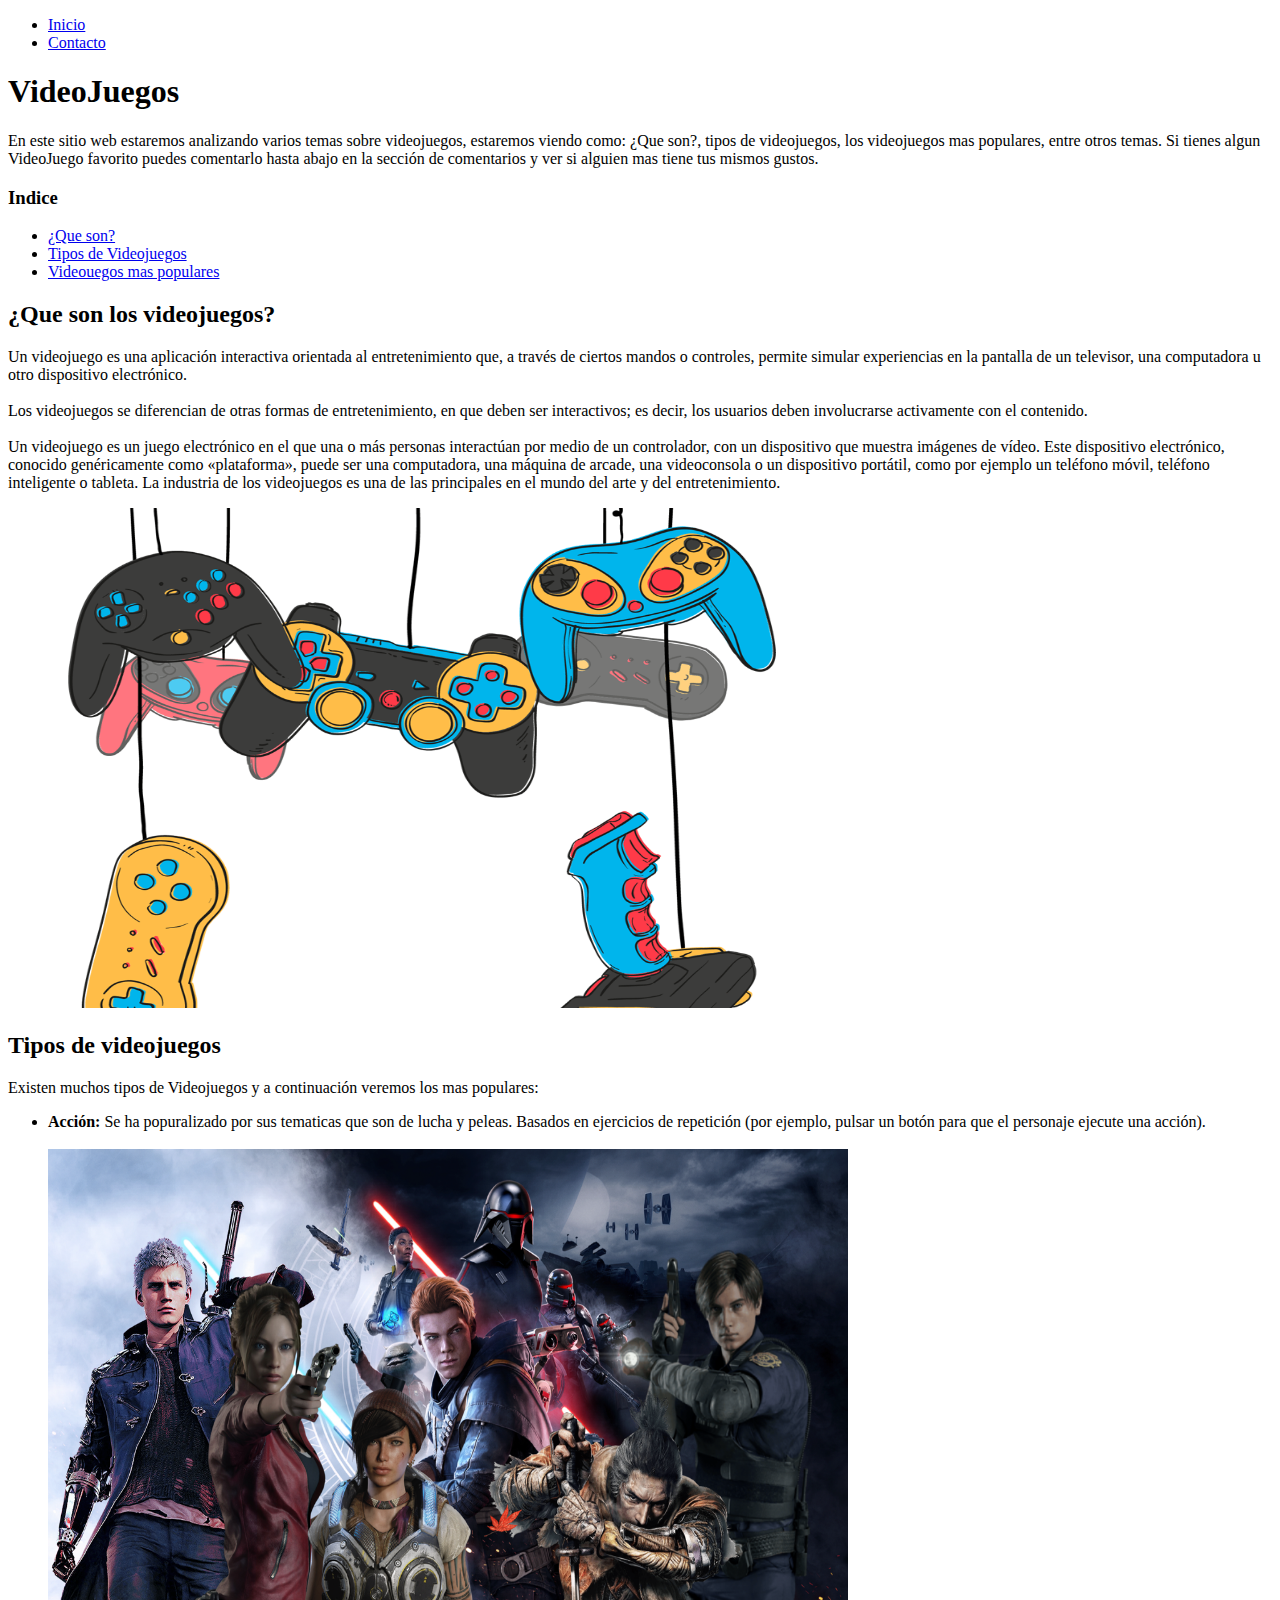
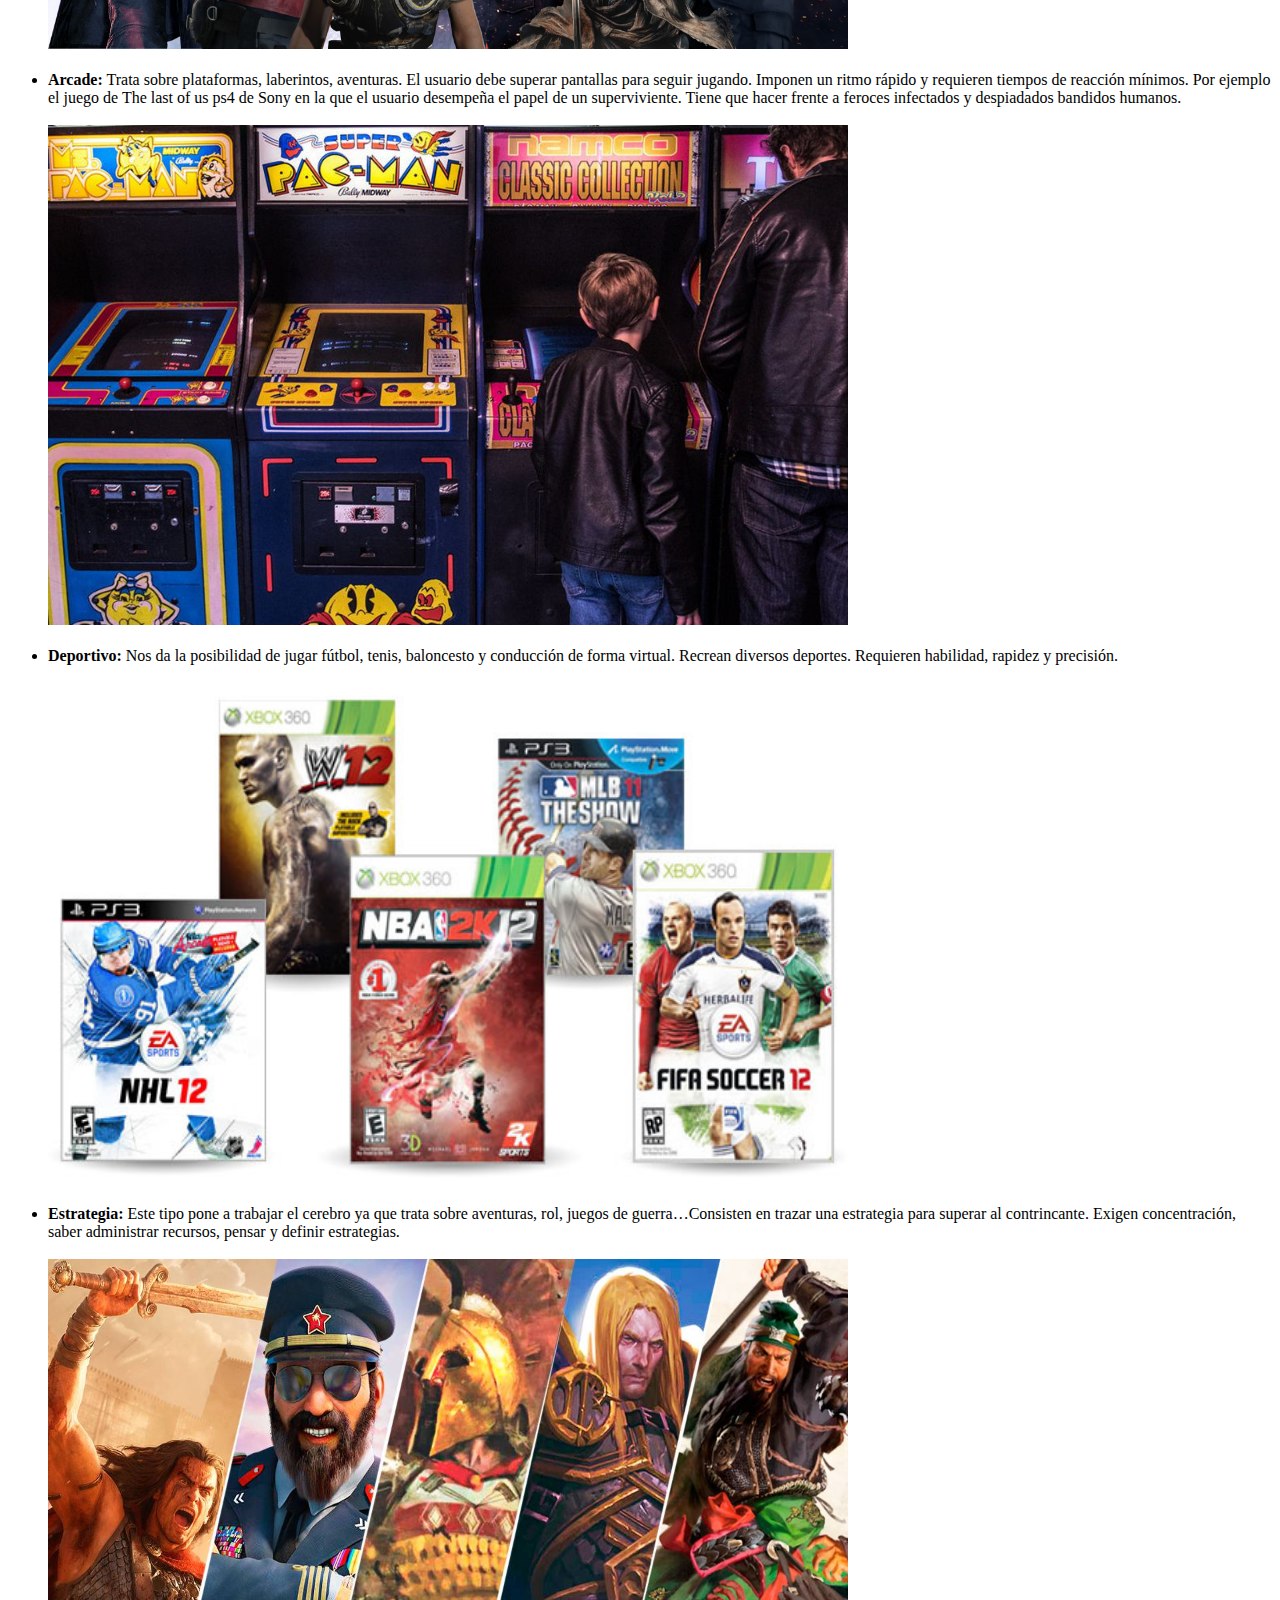
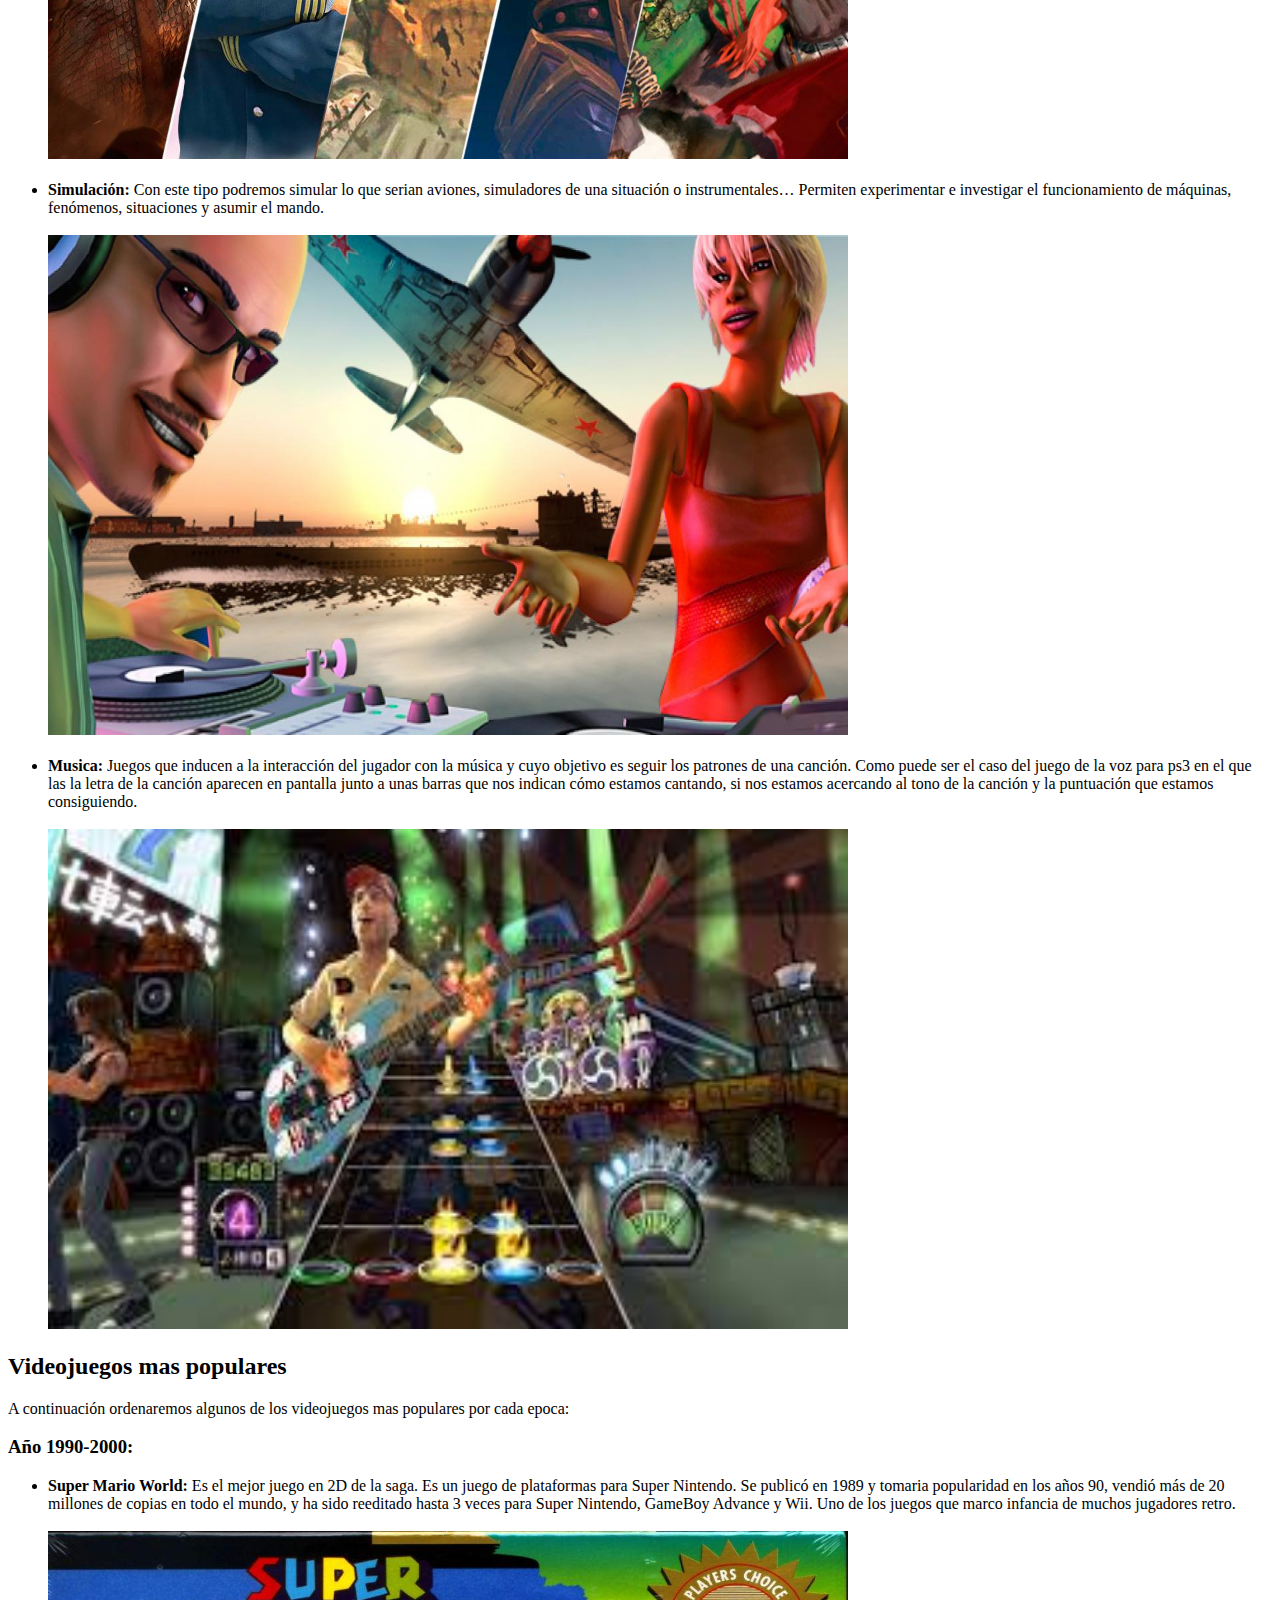
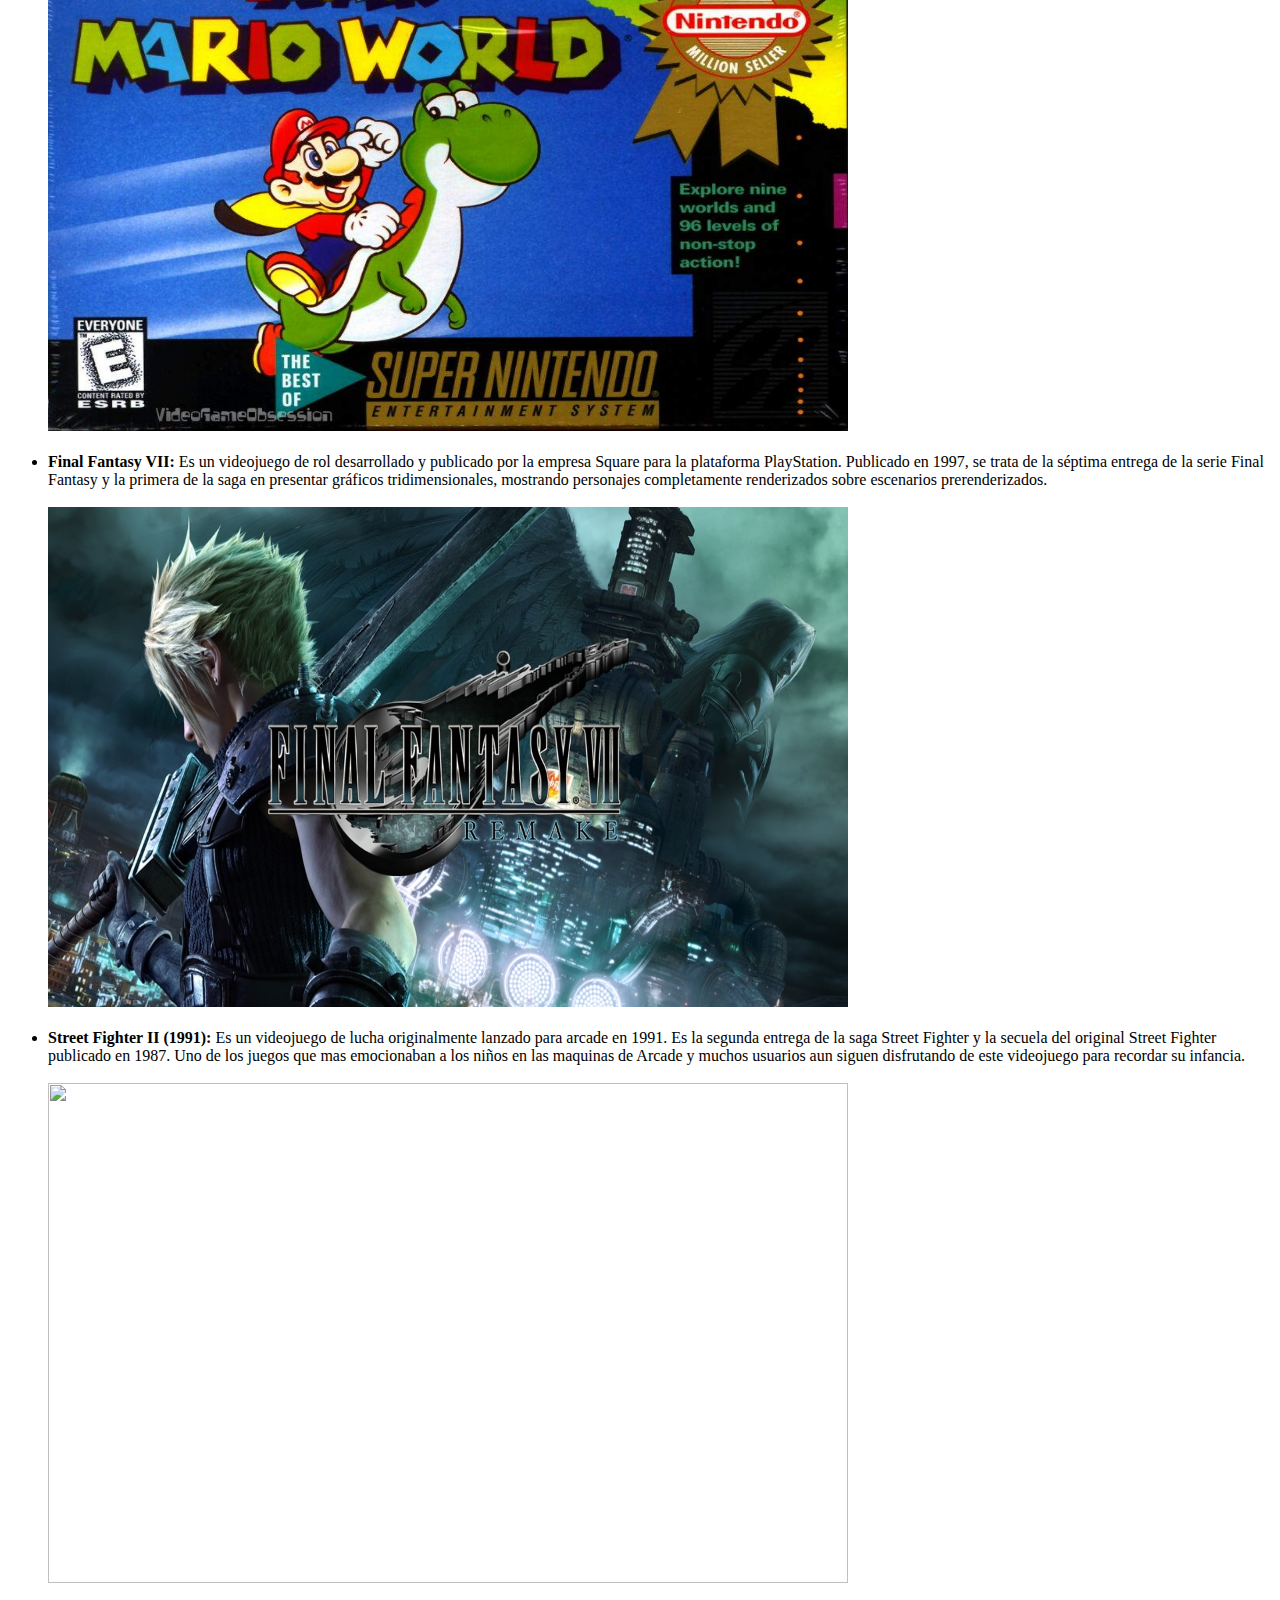
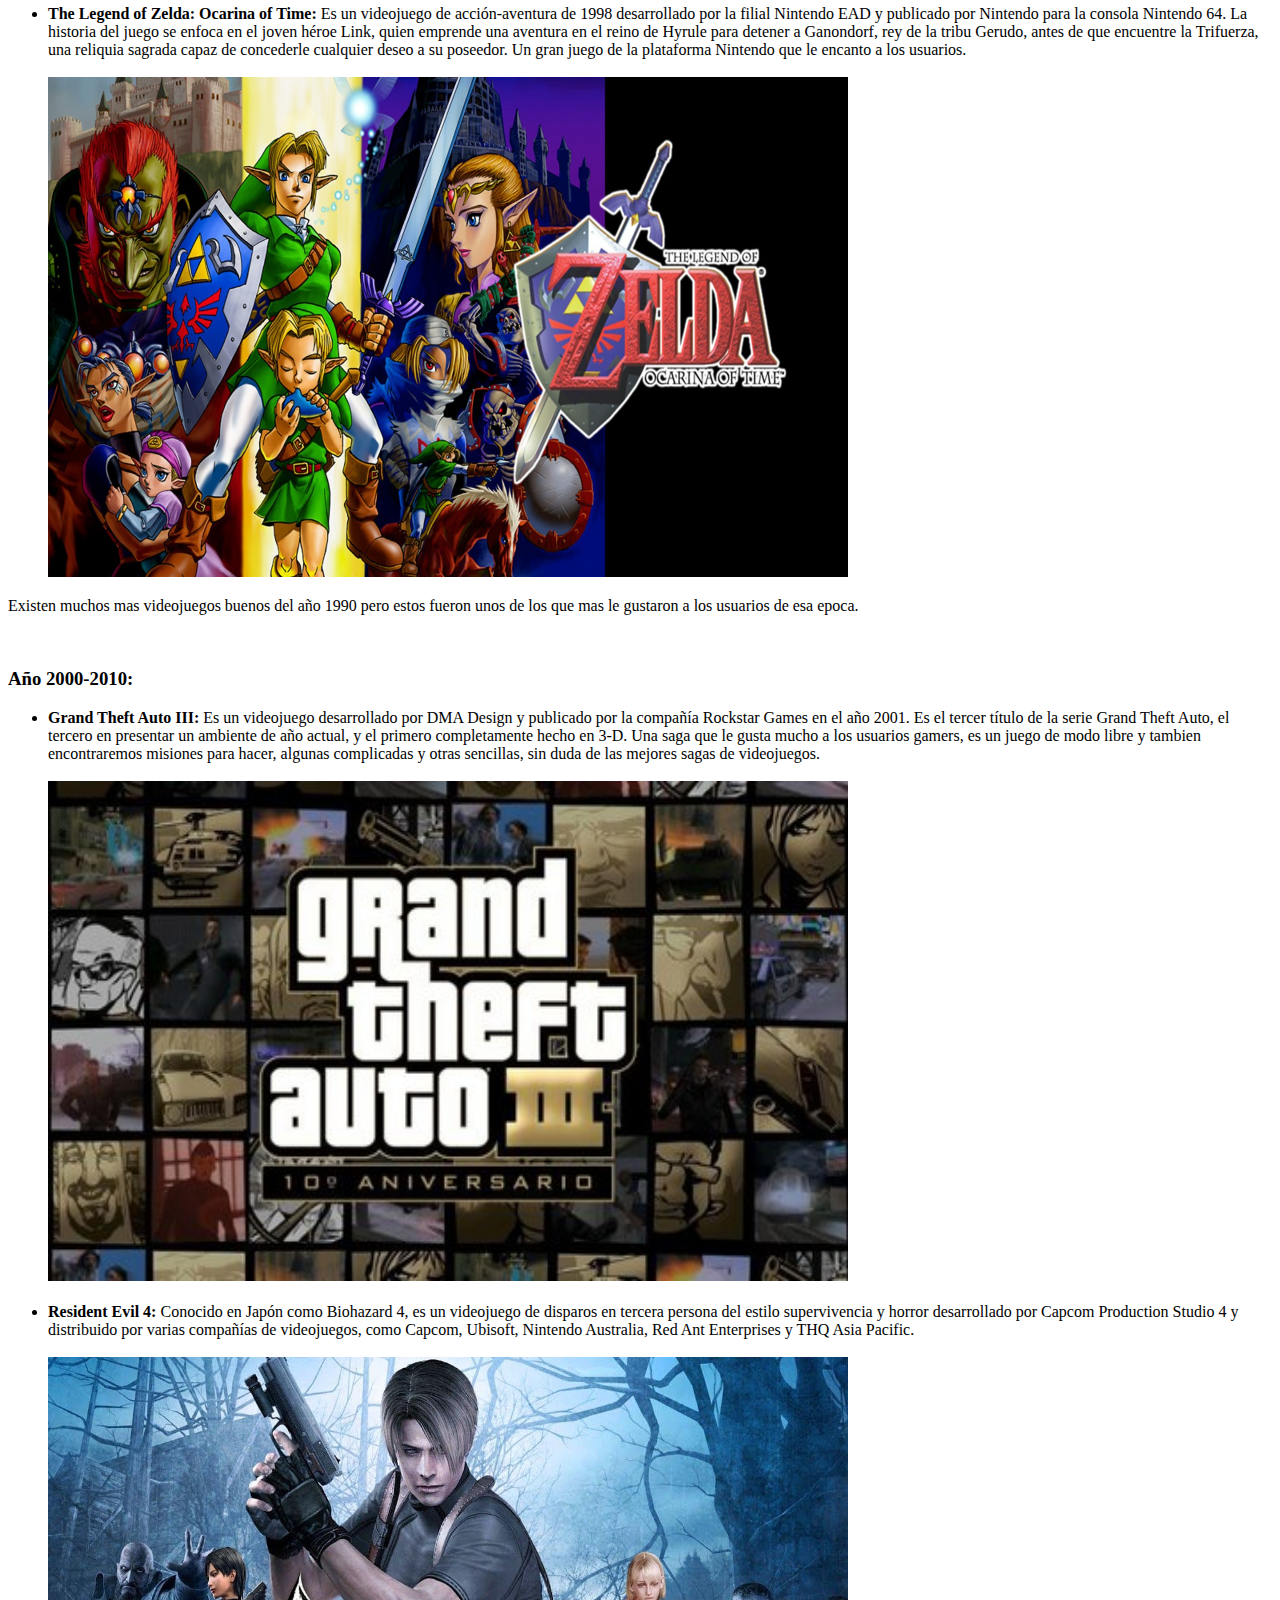
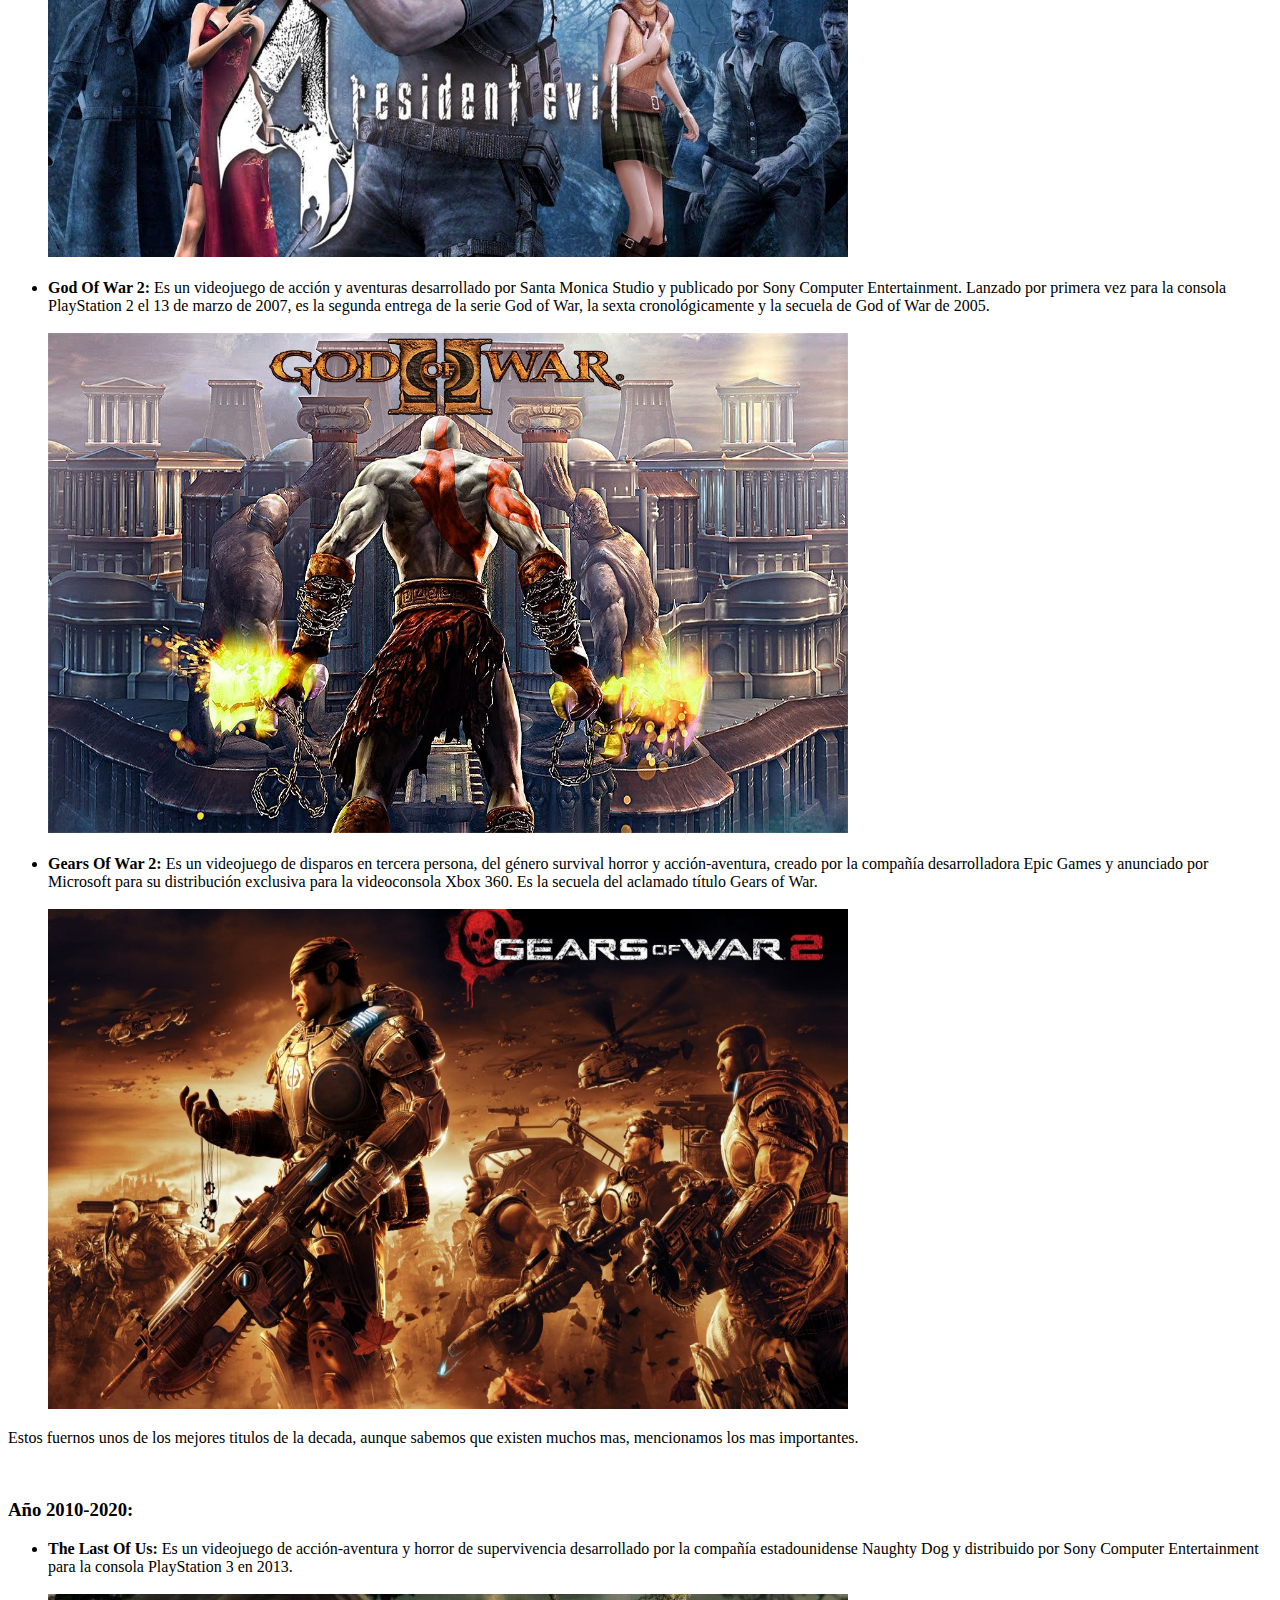
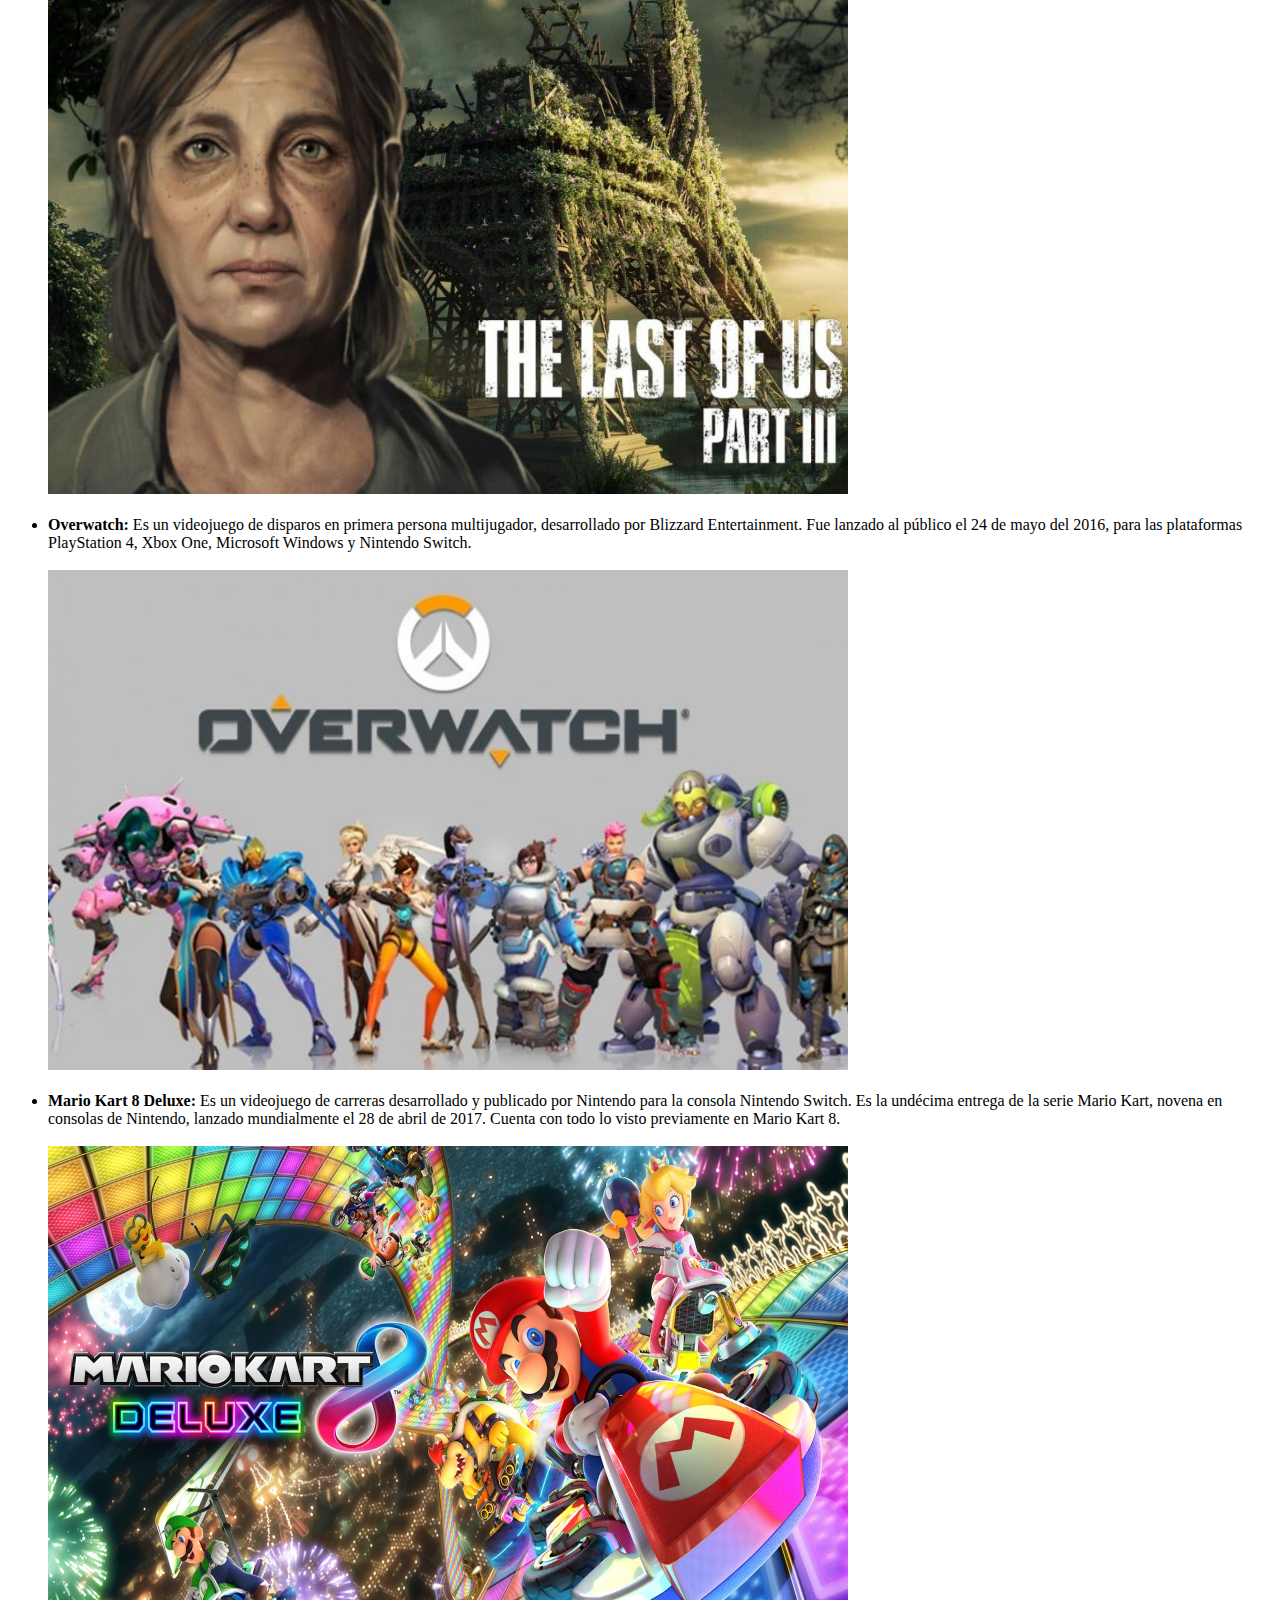
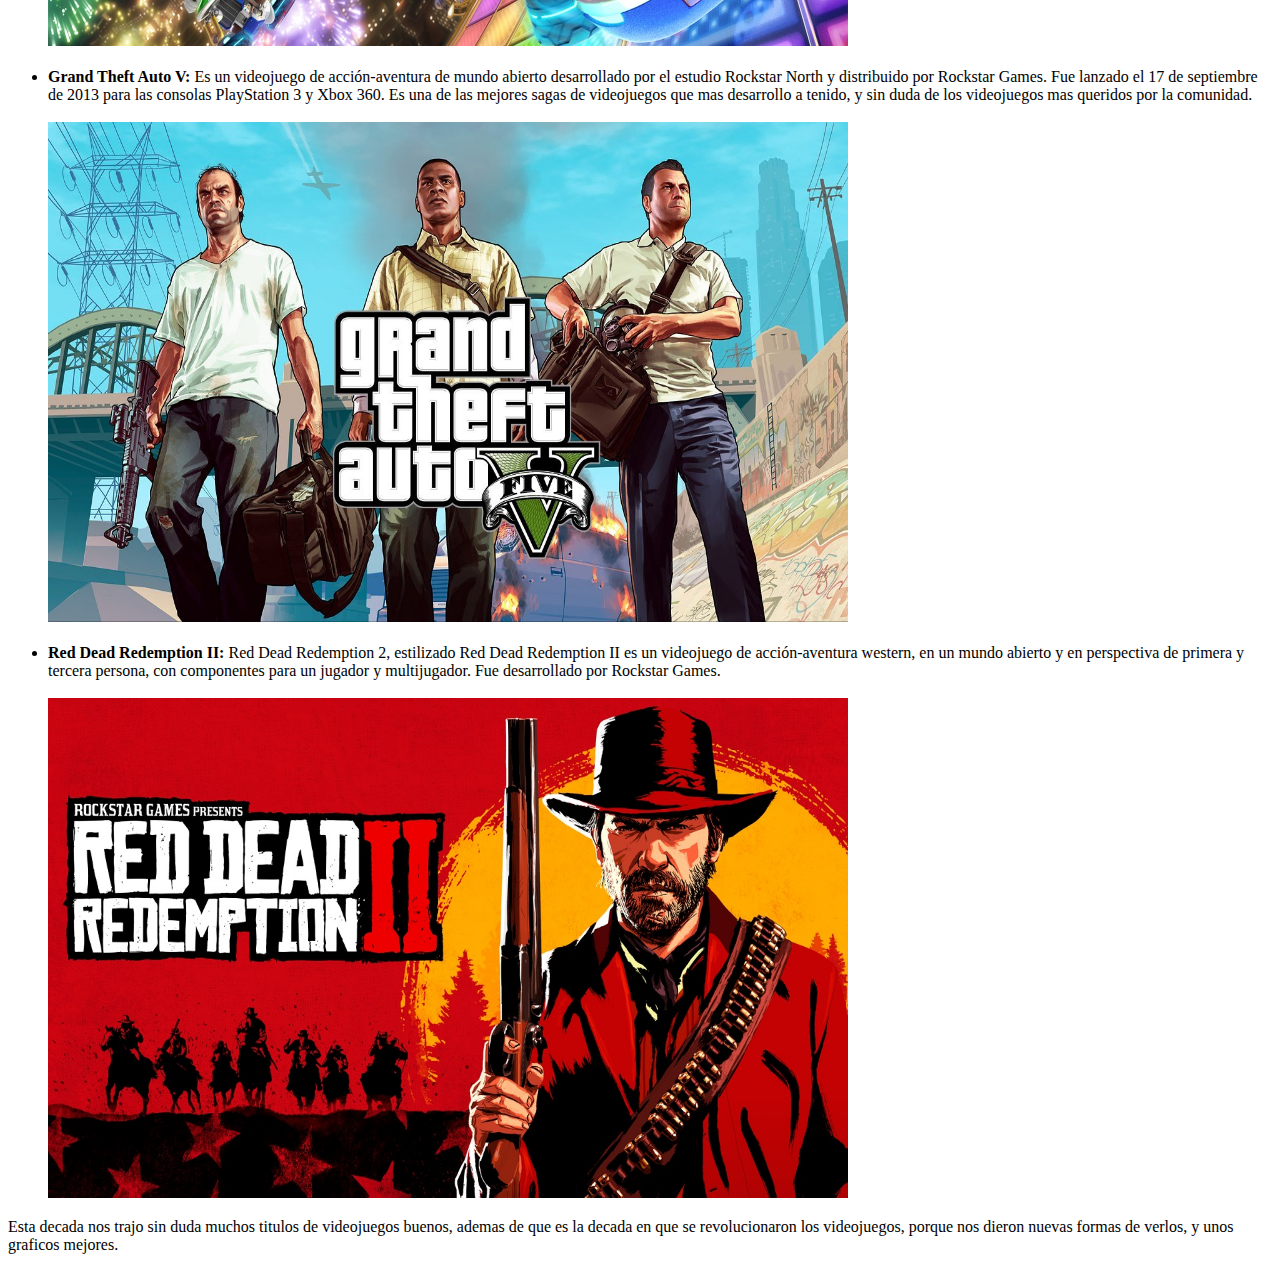
==== index.html @ 73ed0f6e "Add files via upload" ====
<!DOCTYPE html>
<html lang="">
<head>
	<meta charset="utf-8">
	<title>Los Videojuegos</title>
</head>
<body>
	<header>
		<nav>
			<ul>
				<li><a href="index.html">Inicio</a></li>
				<li><a href="contacto.html">Contacto</a></li>
			</ul>
		</nav>
	</header>

	<div>
		<h1>VideoJuegos</h1>

		<p>
			En este sitio web estaremos analizando varios temas sobre videojuegos, estaremos viendo como: ¿Que son?, tipos de videojuegos, los videojuegos mas populares, entre otros temas. Si tienes algun VideoJuego favorito puedes comentarlo hasta abajo en la sección de comentarios y ver si alguien mas tiene tus mismos gustos.
		</p>
	</div>

	<div>
		<h3>Indice</h3>
		<ul>
			<li><a href="#queson">¿Que son?</a></li>
			<li><a href="#tiposdv">Tipos de Videojuegos</a></li>
			<li><a href="#juegosmp">Videouegos mas populares</a></li>
		</ul>
	</div>

	<div>
		<h2 id="queson">¿Que son los videojuegos?</h2>
		<p>
			Un videojuego es una aplicación interactiva orientada al entretenimiento que, a través de ciertos mandos o controles, permite simular experiencias en la pantalla de un televisor, una computadora u otro dispositivo electrónico.

			<br><br>Los videojuegos se diferencian de otras formas de entretenimiento, en que deben ser interactivos; es decir, los usuarios deben involucrarse activamente con el contenido.

			<br><br>Un videojuego es un juego electrónico en el que una o más personas interactúan por medio de un controlador, con un dispositivo que muestra imágenes de vídeo. Este dispositivo electrónico, conocido genéricamente como «plataforma», puede ser una computadora, una máquina de arcade, una videoconsola o un dispositivo portátil, como por ejemplo un teléfono móvil, teléfono inteligente o tableta. La industria de los videojuegos es una de las principales en el mundo del arte y del entretenimiento.
		</p>
		<img src="Imagenes/juegos1.png" height="500px" width="800px">
	</div>

	<div>
		<h2 id="tiposdv">Tipos de videojuegos</h2>
		<p>
			Existen muchos tipos de Videojuegos y a continuación veremos los mas populares:
		</p>
		<ul>
			<li><b>Acción:</b> Se ha popuralizado por sus tematicas que son de lucha y peleas. Basados en ejercicios de repetición (por ejemplo, pulsar un botón para que el personaje ejecute una acción).</li>
			<br><img src="Imagenes/accion.png" height="500px" width="800px">
				
			<br><br><li><b>Arcade:</b> Trata sobre plataformas, laberintos, aventuras. El usuario debe superar pantallas para seguir jugando. Imponen un ritmo rápido y requieren tiempos de reacción mínimos. Por ejemplo el juego de The last of us ps4 de Sony en la que el usuario desempeña el papel de un superviviente. Tiene que hacer frente a feroces infectados y despiadados bandidos humanos.</li>
			<br><img src="Imagenes/arcade.png" height="500px" width="800px">

			<br><br><li><b>Deportivo:</b> Nos da la posibilidad de jugar fútbol, tenis, baloncesto y conducción de forma virtual. Recrean diversos deportes. Requieren habilidad, rapidez y precisión.</li>
			<br><img src="Imagenes/deportivo.png" height="500px" width="800px">

			<br><br><li><b>Estrategia:</b> Este tipo pone a trabajar el cerebro ya que trata sobre aventuras, rol, juegos de guerra…Consisten en trazar una estrategia para superar al contrincante. Exigen concentración, saber administrar recursos, pensar y definir estrategias.</li>
			<br><img src="Imagenes/estrategia.png" height="500px" width="800px">

			<br><br><li><b>Simulación:</b> Con este tipo podremos simular lo que serian aviones, simuladores de una situación o instrumentales… Permiten experimentar e investigar el funcionamiento de máquinas, fenómenos, situaciones y asumir el mando.</li>
			<br><img src="Imagenes/simulacion.png" height="500px" width="800px">

			<br><br><li><b>Musica:</b> Juegos que inducen a la interacción del jugador con la música y cuyo objetivo es seguir los patrones de una canción. Como puede ser el caso del juego de la voz para ps3 en el que las la letra de la canción aparecen en pantalla junto a unas barras que nos indican cómo estamos cantando, si nos estamos acercando al tono de la canción y la puntuación que estamos consiguiendo.</li>
			<br><img src="Imagenes/musica.png" height="500px" width="800px">
		</ul>
	</div>

	<div>
		<h2 id="juegosmp">Videojuegos mas populares</h2>
		<p>A continuación ordenaremos algunos de los videojuegos mas populares por cada epoca:</p>
		<h3>Año 1990-2000:</h3>
		<ul>
			<li><b>Super Mario World:</b> Es el mejor juego en 2D de la saga. Es un juego de plataformas para Super Nintendo. Se publicó en 1989 y  tomaria popularidad en los años 90, vendió más de 20 millones de copias en todo el mundo, y ha sido reeditado hasta 3 veces para Super Nintendo, GameBoy Advance y Wii. Uno de los juegos que marco infancia de muchos jugadores retro.</li>
			<br><img src="Imagenes/supermarioworld.png" height="500px" width="800px">

			<br><br><li><b>Final Fantasy VII:</b>  Es un videojuego de rol desarrollado y publicado por la empresa Square para la plataforma PlayStation. Publicado en 1997, se trata de la séptima entrega de la serie Final Fantasy y la primera de la saga en presentar gráficos tridimensionales, mostrando personajes completamente renderizados sobre escenarios prerenderizados.</li>
			<br><img src="Imagenes/finalfantasyvii.png" height="500px" width="800px">

			<br><br><li><b>Street Fighter II (1991):</b> Es un videojuego de lucha originalmente lanzado para arcade en 1991. Es la segunda entrega de la saga Street Fighter y la secuela del original Street Fighter publicado en 1987. Uno de los juegos que mas emocionaban a los niños en las maquinas de Arcade y muchos usuarios aun siguen disfrutando de este videojuego para recordar su infancia.</li>
			<br><img src="Imagenes/streetfighter1991.png" height="500px" width="800px">

			<br><br><li><b>The Legend of Zelda: Ocarina of Time:</b> Es un videojuego de acción-aventura de 1998 desarrollado por la filial Nintendo EAD y publicado por Nintendo para la consola Nintendo 64. La historia del juego se enfoca en el joven héroe Link, quien emprende una aventura en el reino de Hyrule para detener a Ganondorf, rey de la tribu Gerudo, antes de que encuentre la Trifuerza, una reliquia sagrada capaz de concederle cualquier deseo a su poseedor. Un gran juego de la plataforma Nintendo que le encanto a los usuarios.</li>
			<br><img src="Imagenes/zelda.png" height="500px" width="800px">
		</ul>
		<p>Existen muchos mas videojuegos buenos del año 1990 pero estos fueron unos de los que mas le gustaron a los usuarios de esa epoca.</p>

		<br><h3><b>Año 2000-2010:</b></h3>
		<ul>
			<li><b>Grand Theft Auto III:</b> Es un videojuego desarrollado por DMA Design y publicado por la compañía Rockstar Games en el año 2001. Es el tercer título de la serie Grand Theft Auto, el tercero en presentar un ambiente de año actual, y el primero completamente hecho en 3-D. Una saga que le gusta mucho a los usuarios gamers, es un juego de modo libre y tambien encontraremos misiones para hacer, algunas complicadas y otras sencillas, sin duda de las mejores sagas de videojuegos.</li>
			<br><img src="Imagenes/gta3.png" height="500px" width="800px">

			<br><br><li><b>Resident Evil 4:</b> Conocido en Japón como Biohazard 4, es un videojuego de disparos en tercera persona del estilo supervivencia y horror desarrollado por Capcom Production Studio 4 y distribuido por varias compañías de videojuegos, como Capcom, Ubisoft, Nintendo Australia, Red Ant Enterprises y THQ Asia Pacific.</li>
			<br><img src="Imagenes/residentevil4.png" height="500px" width="800px">

			<br><br><li><b>God Of War 2:</b> Es un videojuego de acción y aventuras desarrollado por Santa Monica Studio y publicado por Sony Computer Entertainment. Lanzado por primera vez para la consola PlayStation 2 el 13 de marzo de 2007, es la segunda entrega de la serie God of War, la sexta cronológicamente y la secuela de God of War de 2005.</li>
			<br><img src="Imagenes/godofwar2.png" height="500px" width="800px">

			<br><br><li><b>Gears Of War 2:</b> Es un videojuego de disparos en tercera persona, del género survival horror y acción-aventura, creado por la compañía desarrolladora Epic Games y anunciado por Microsoft para su distribución exclusiva para la videoconsola Xbox 360. Es la secuela del aclamado título Gears of War.</li>
			<br><img src="Imagenes/gearsofwar2.png" height="500px" width="800px">
		</ul>
		<p>Estos fuernos unos de los mejores titulos de la decada, aunque sabemos que existen muchos mas, mencionamos los mas importantes.</p>

		<br><h3><b>Año 2010-2020:</b></h3>
		<ul>
			<li><b>The Last Of Us:</b> Es un videojuego de acción-aventura y horror de supervivencia desarrollado por la compañía estadounidense Naughty Dog y distribuido por Sony Computer Entertainment para la consola PlayStation 3 en 2013.</li>
			<br><img src="Imagenes/thelastofus.png" height="500px" width="800px">

			<br><br><li><b>Overwatch:</b> Es un videojuego de disparos en primera persona multijugador, desarrollado por Blizzard Entertainment. Fue lanzado al público el 24 de mayo del 2016, para las plataformas PlayStation 4, Xbox One, Microsoft Windows y Nintendo Switch.</li>
			<br><img src="Imagenes/overwatch.png" height="500px" width="800px">

			<br><br><li><b>Mario Kart 8 Deluxe:</b> Es un videojuego de carreras desarrollado y publicado por Nintendo para la consola Nintendo Switch. Es la undécima entrega de la serie Mario Kart, novena en consolas de Nintendo, lanzado mundialmente el 28 de abril de 2017. Cuenta con todo lo visto previamente en Mario Kart 8.</li>
			<br><img src="Imagenes/mariokart8deluxe.png" height="500px" width="800px">

			<br><br><li><b>Grand Theft Auto V:</b> Es un videojuego de acción-aventura de mundo abierto desarrollado por el estudio Rockstar North y distribuido por Rockstar Games. Fue lanzado el 17 de septiembre de 2013 para las consolas PlayStation 3 y Xbox 360. Es una de las mejores sagas de videojuegos que mas desarrollo a tenido, y sin duda de los videojuegos mas queridos por la comunidad.</li>
			<br><img src="Imagenes/grandtheftautov.png" height="500px" width="800px">

			<br><br><li><b>Red Dead Redemption II:</b> Red Dead Redemption 2, estilizado Red Dead Redemption II es un videojuego de acción-aventura western, en un mundo abierto y en perspectiva de primera y tercera persona, con componentes para un jugador y multijugador. Fue desarrollado por Rockstar Games.</li>
			<br><img src="Imagenes/reddeadredemption2.png" height="500px" width="800px">
		</ul>
		<p>Esta decada nos trajo sin duda muchos titulos de videojuegos buenos, ademas de que es la decada en que se revolucionaron los videojuegos, porque nos dieron nuevas formas de verlos, y unos graficos mejores.</p>
	</div>
	
</body>
</html>
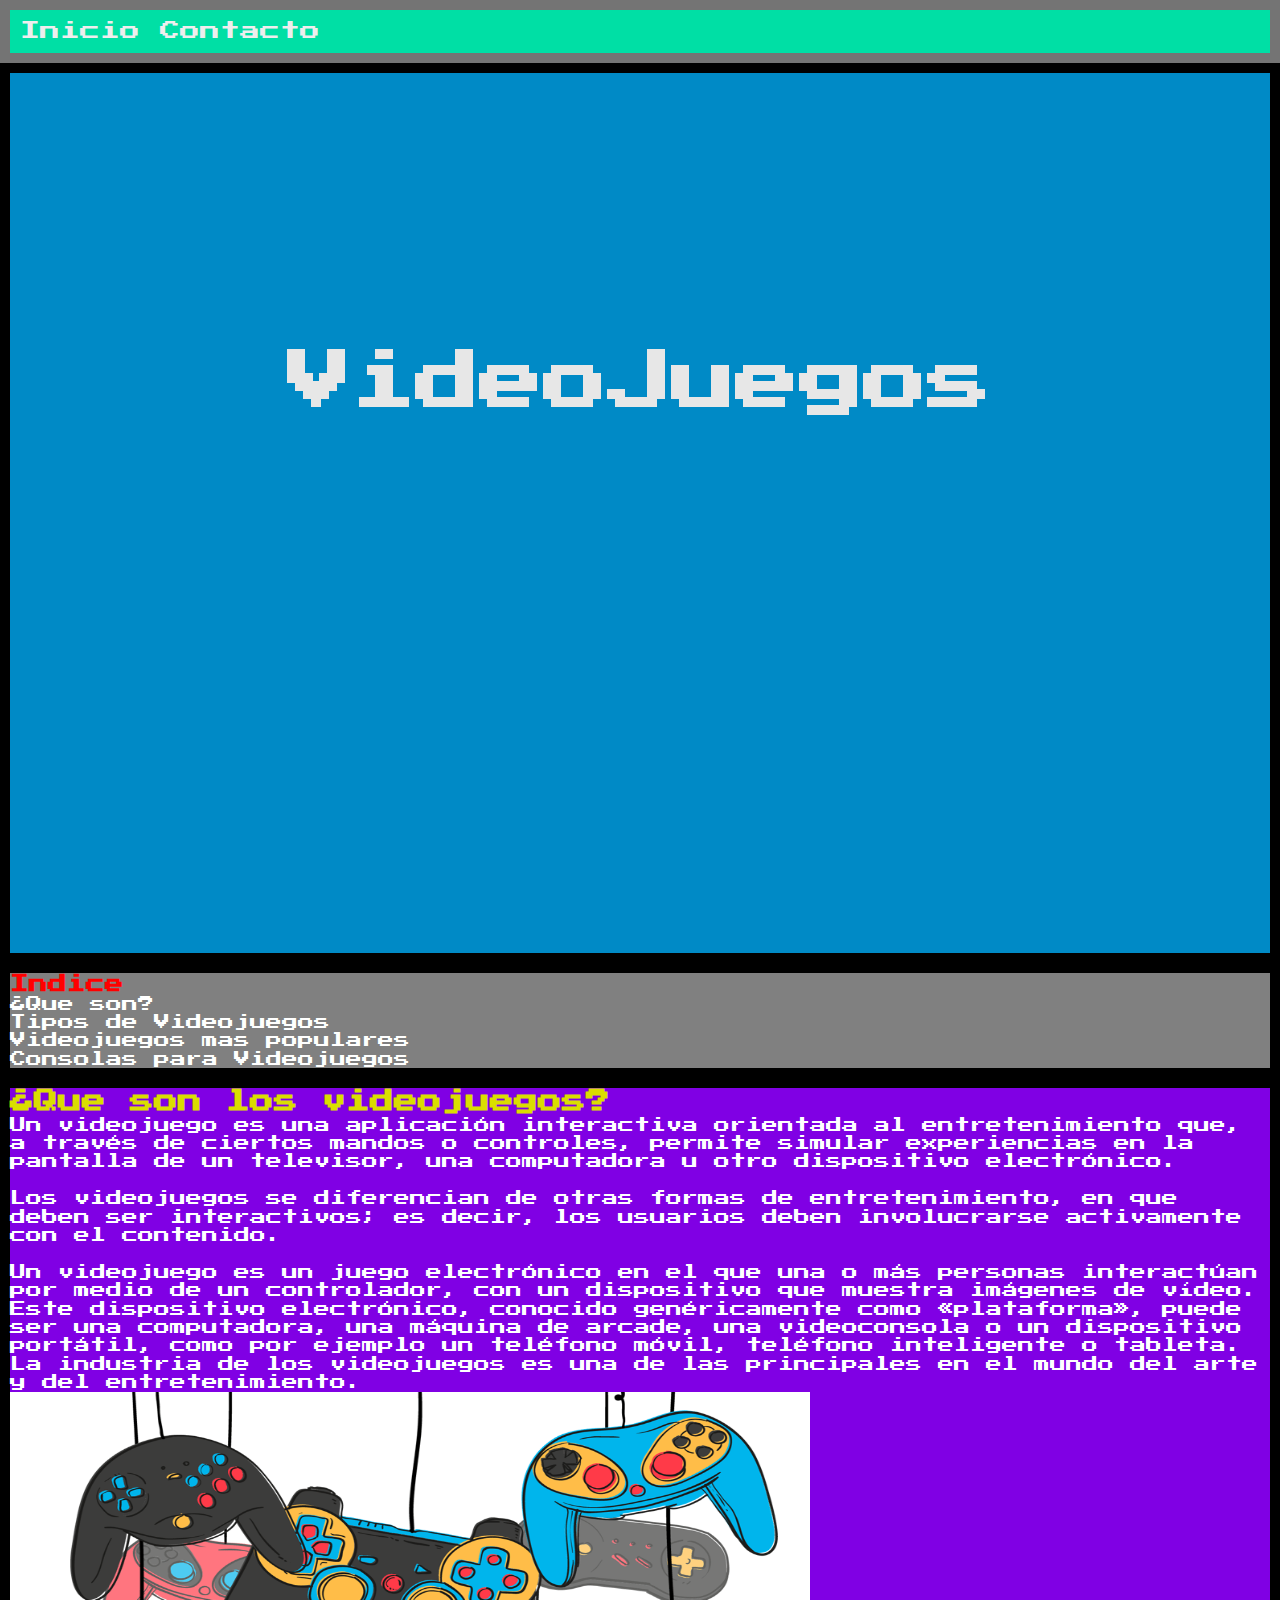
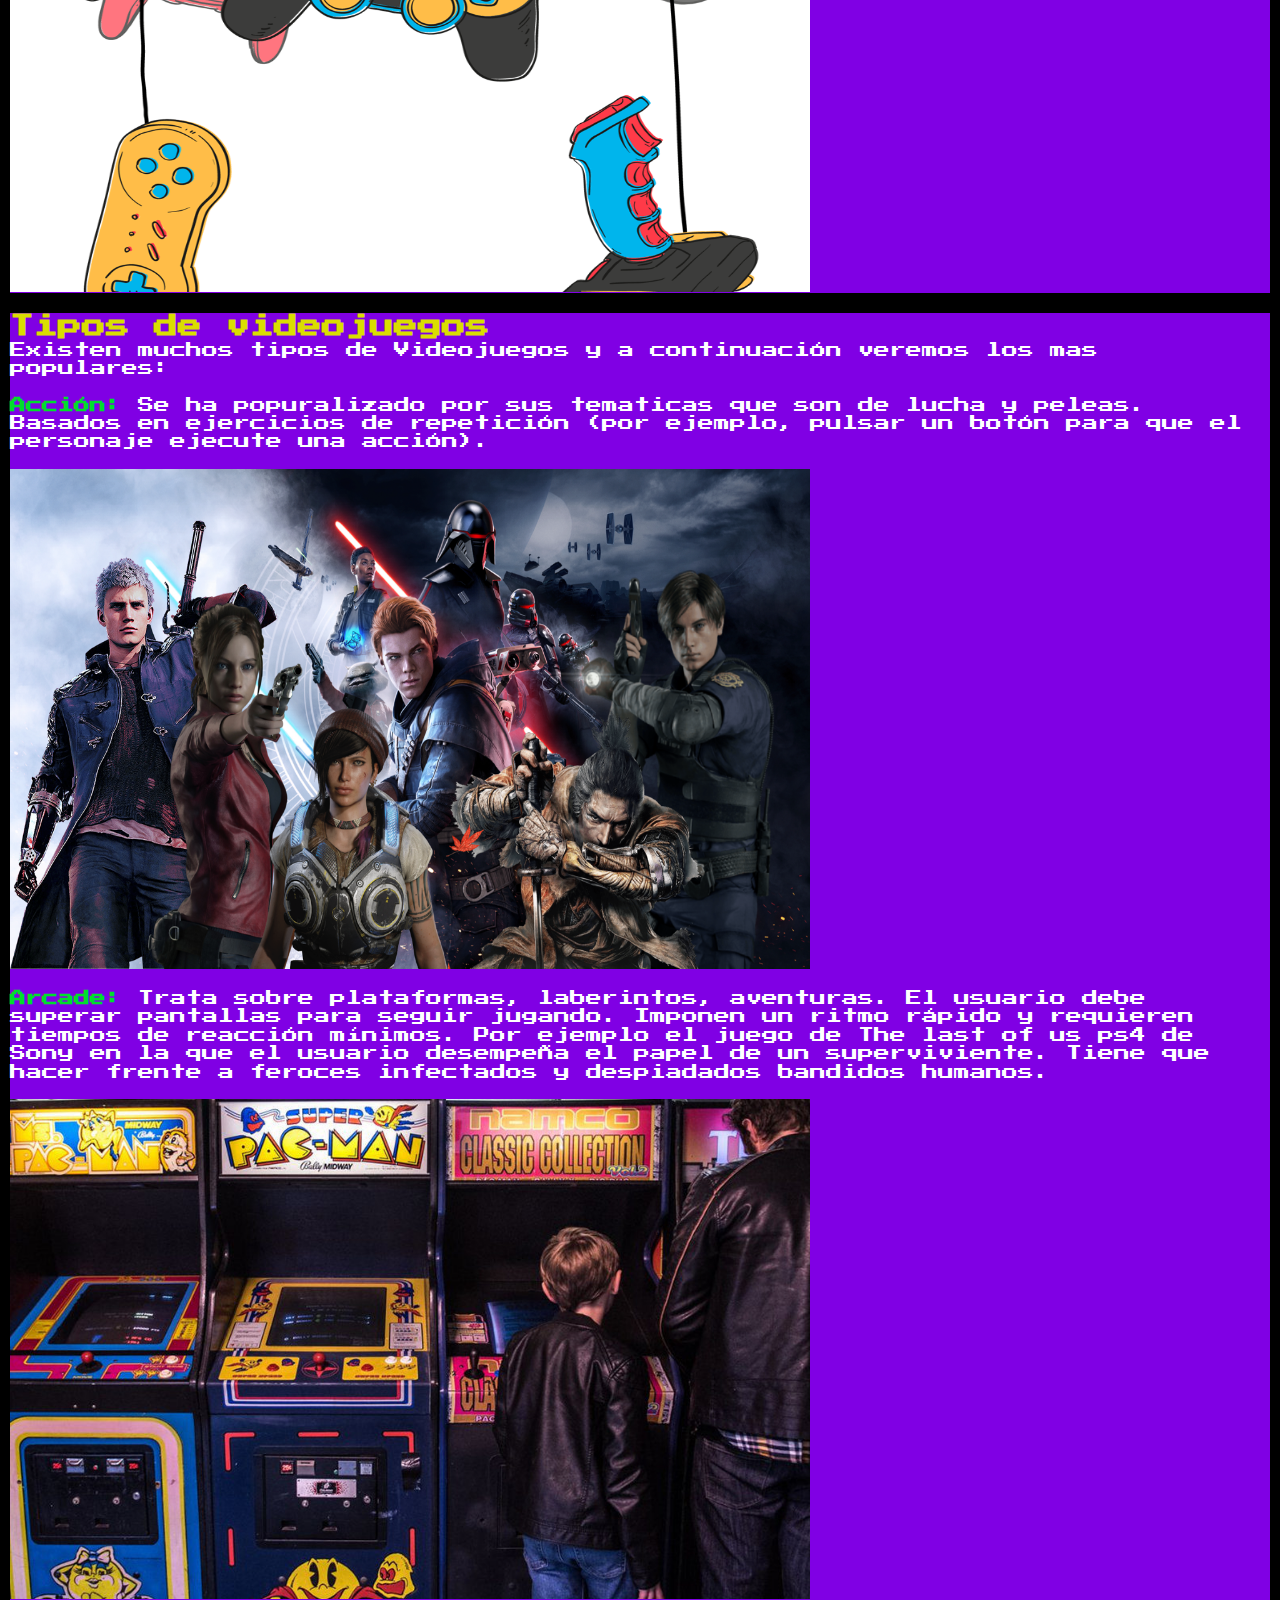
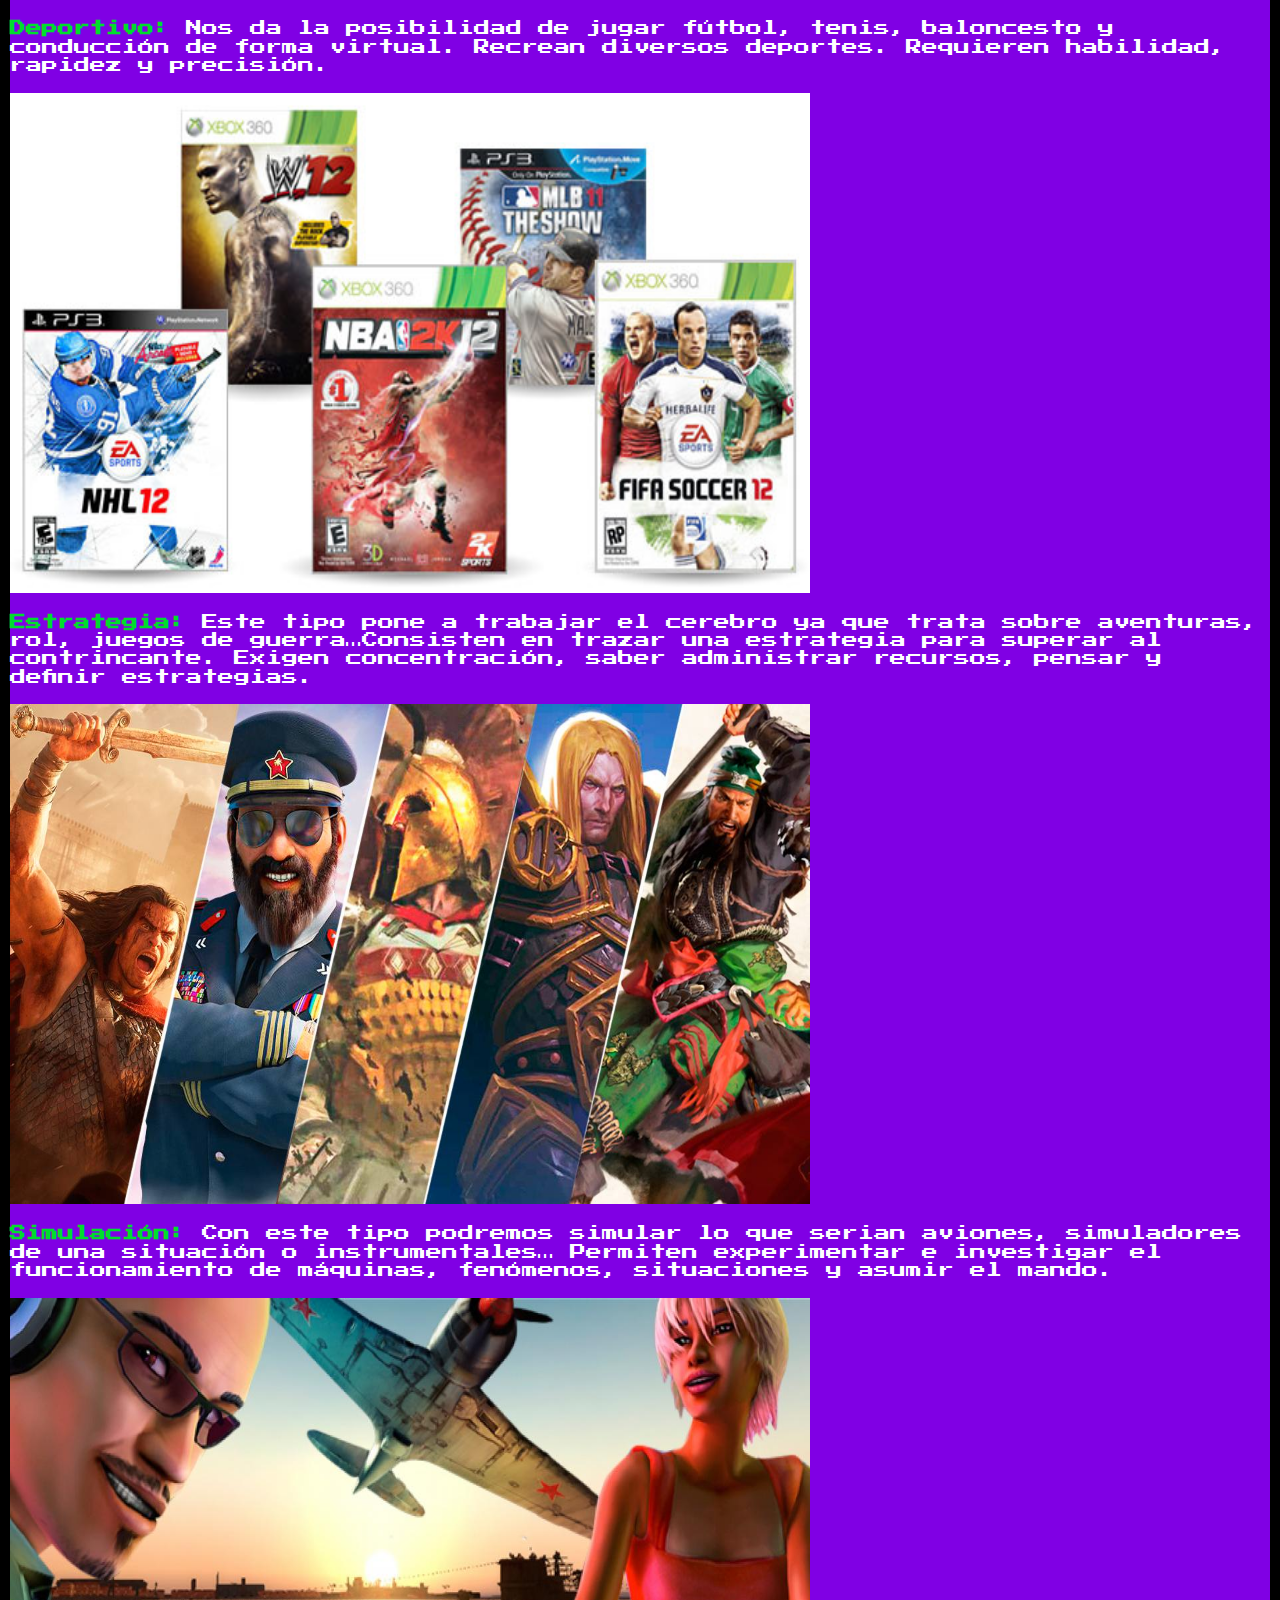
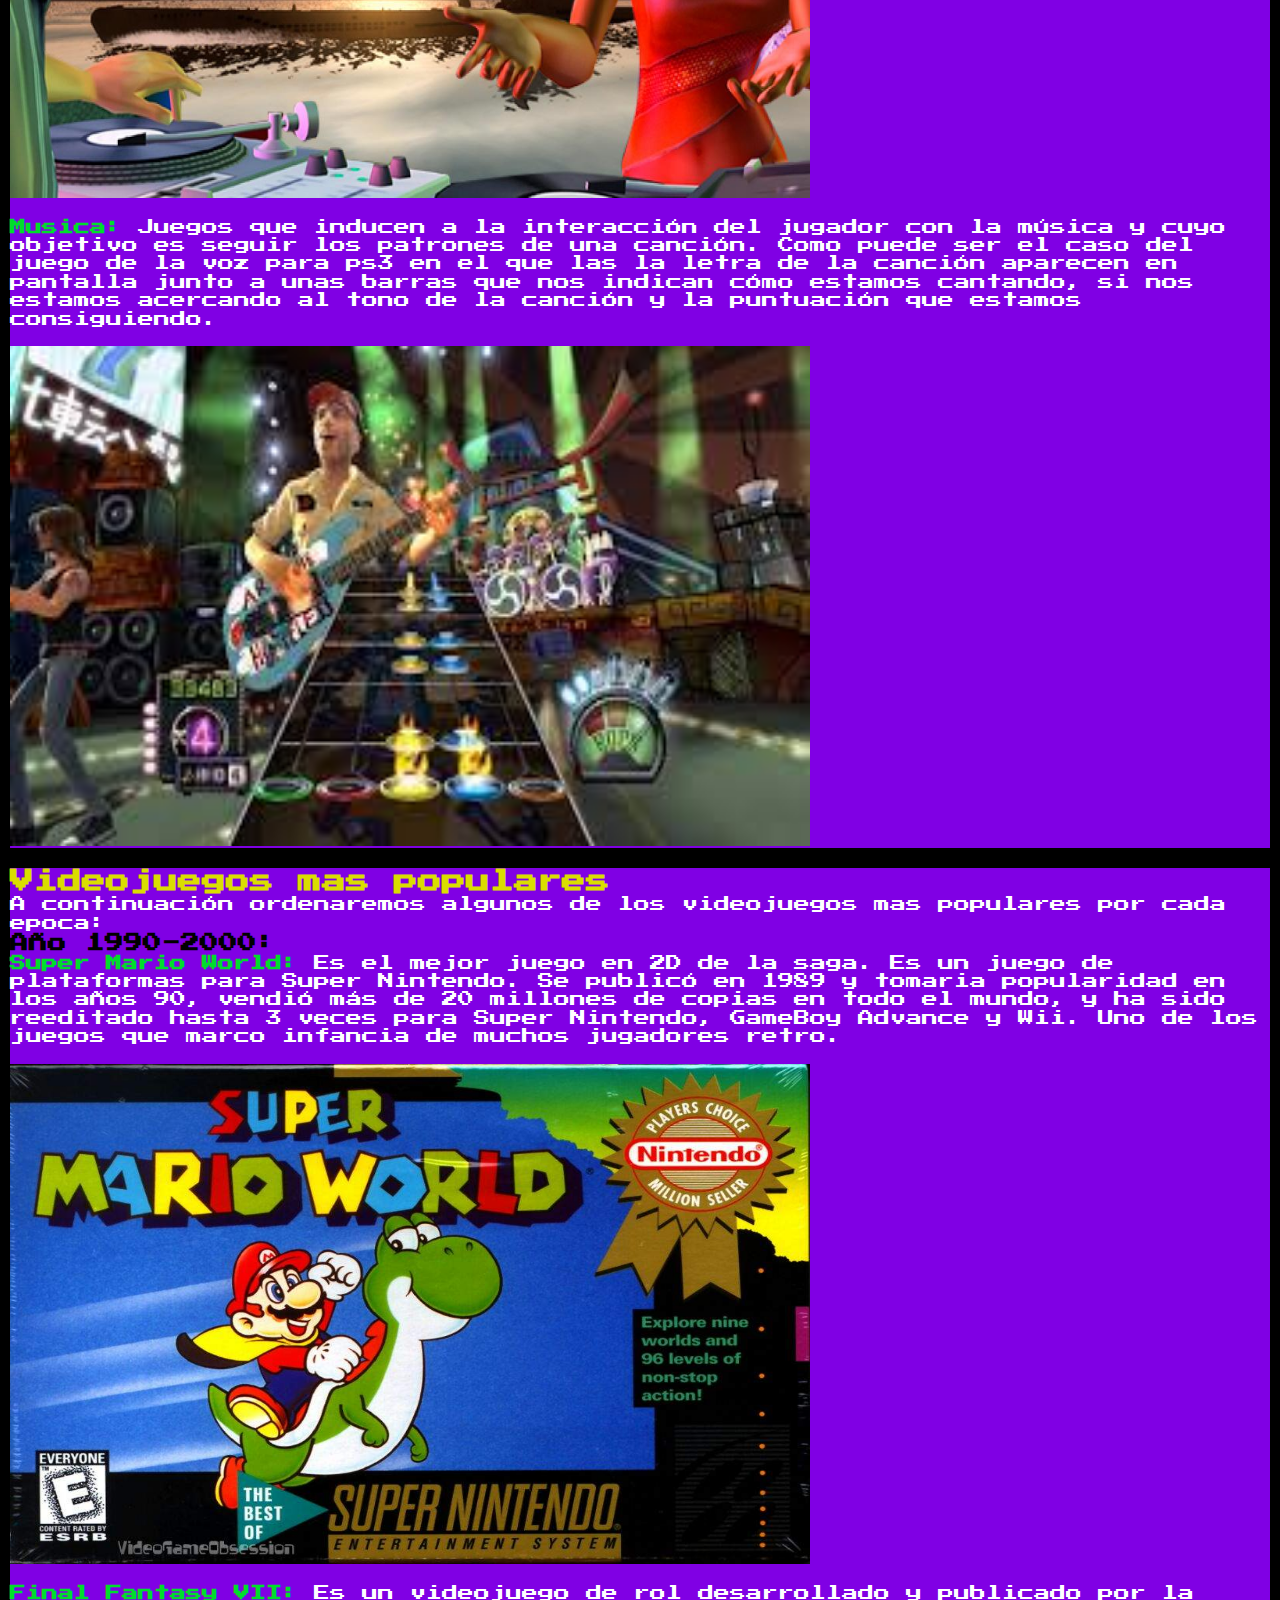
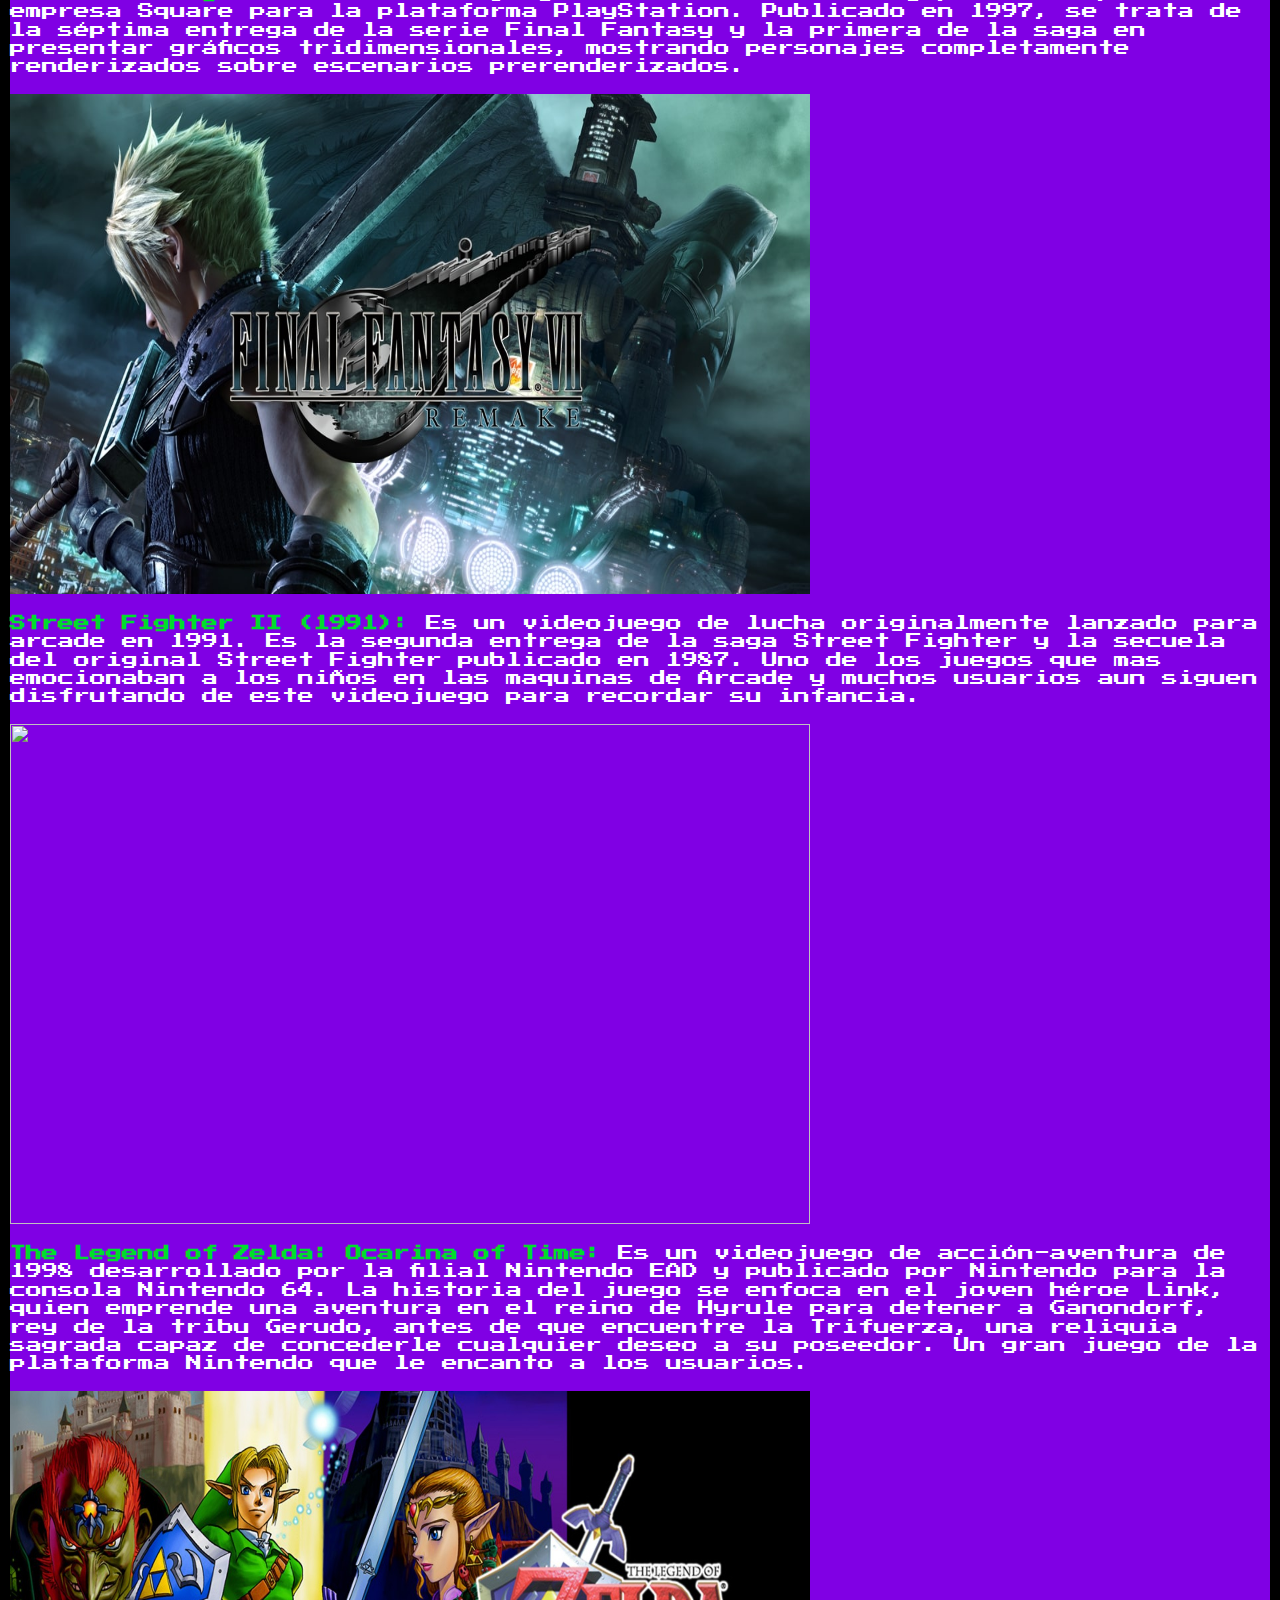
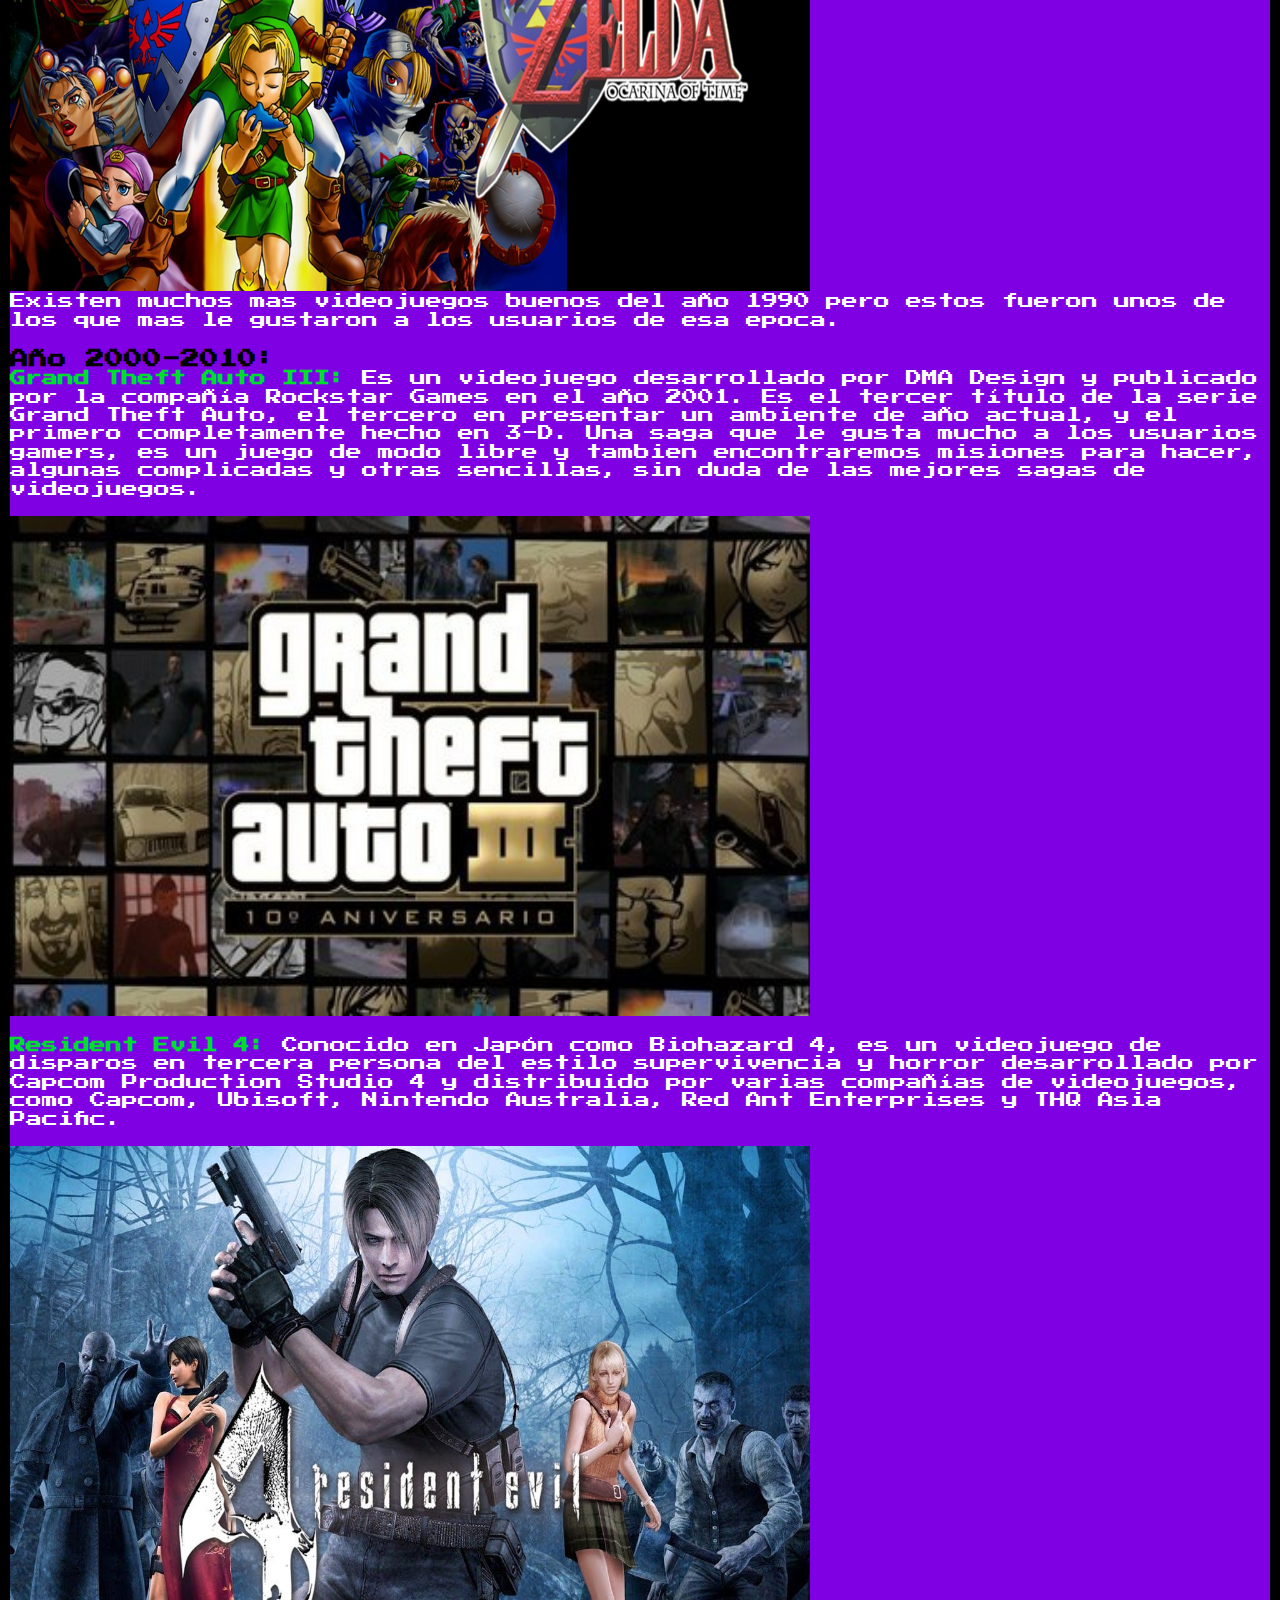
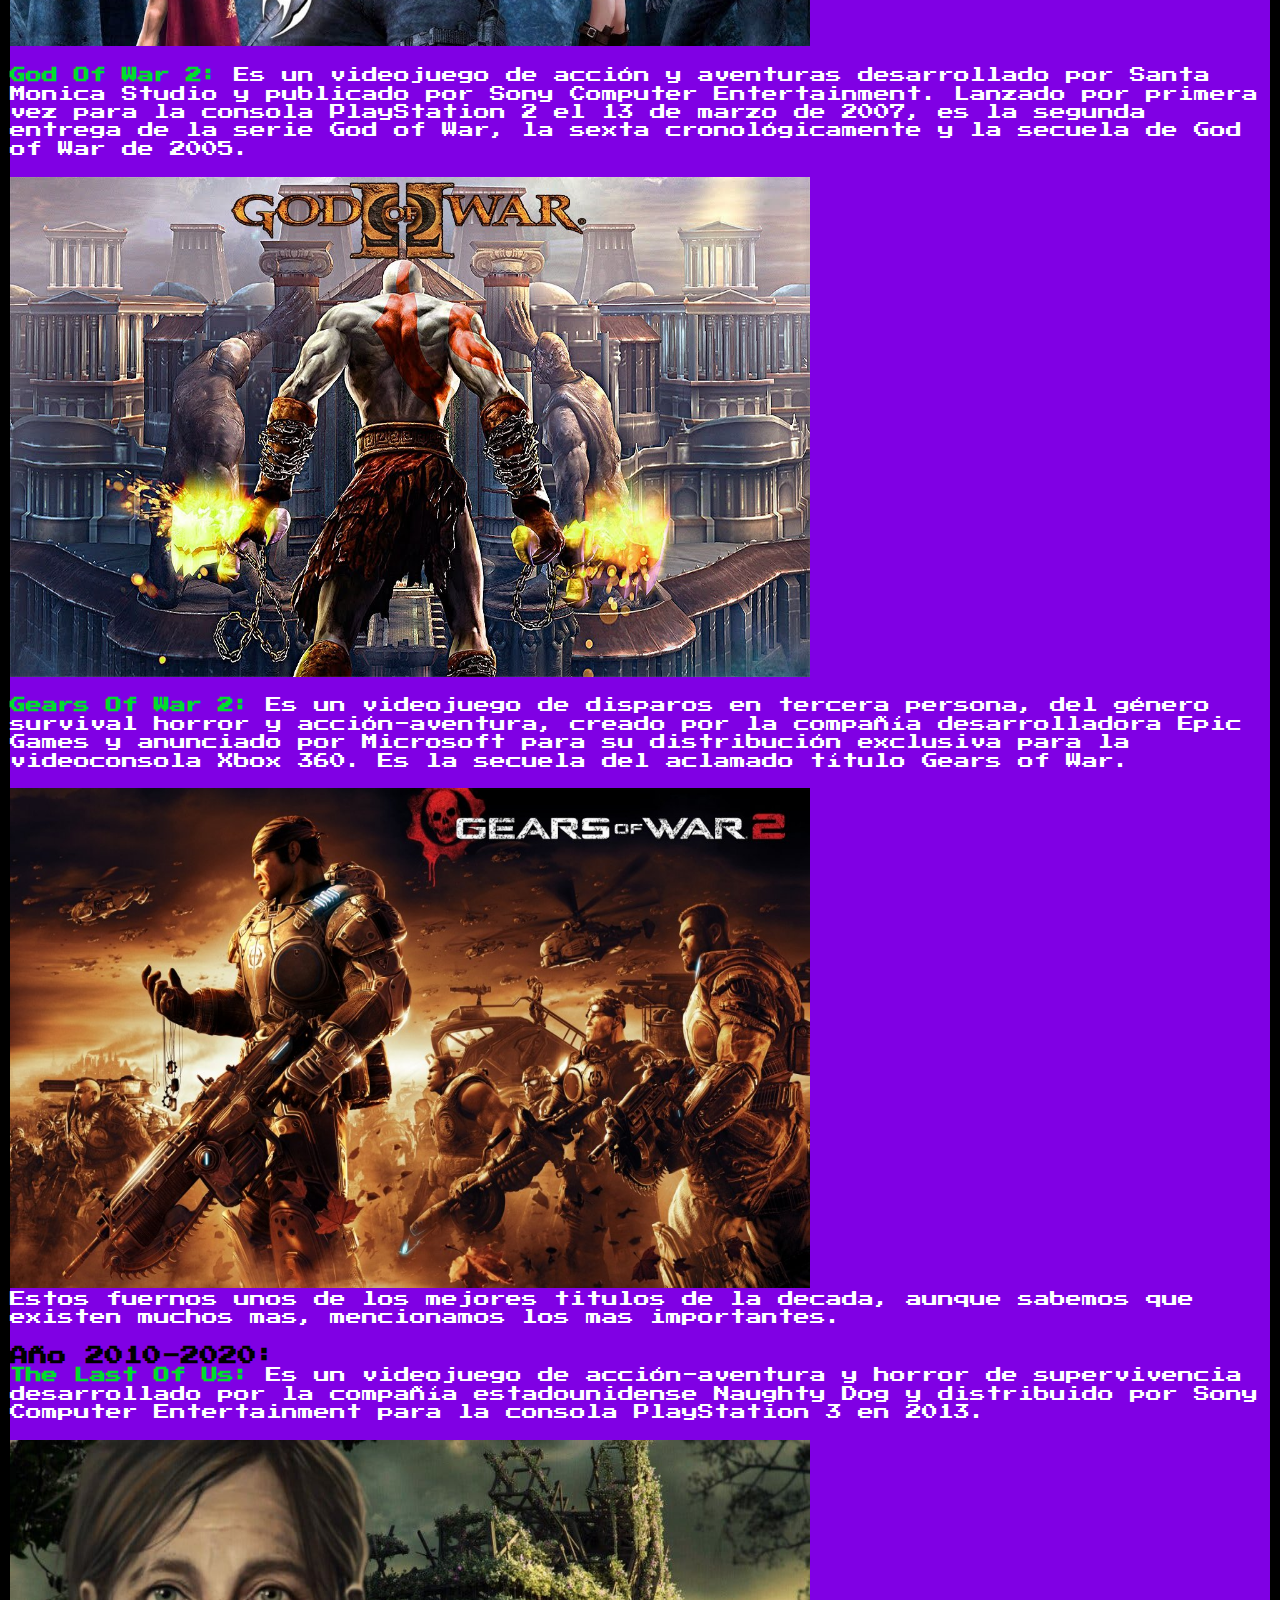
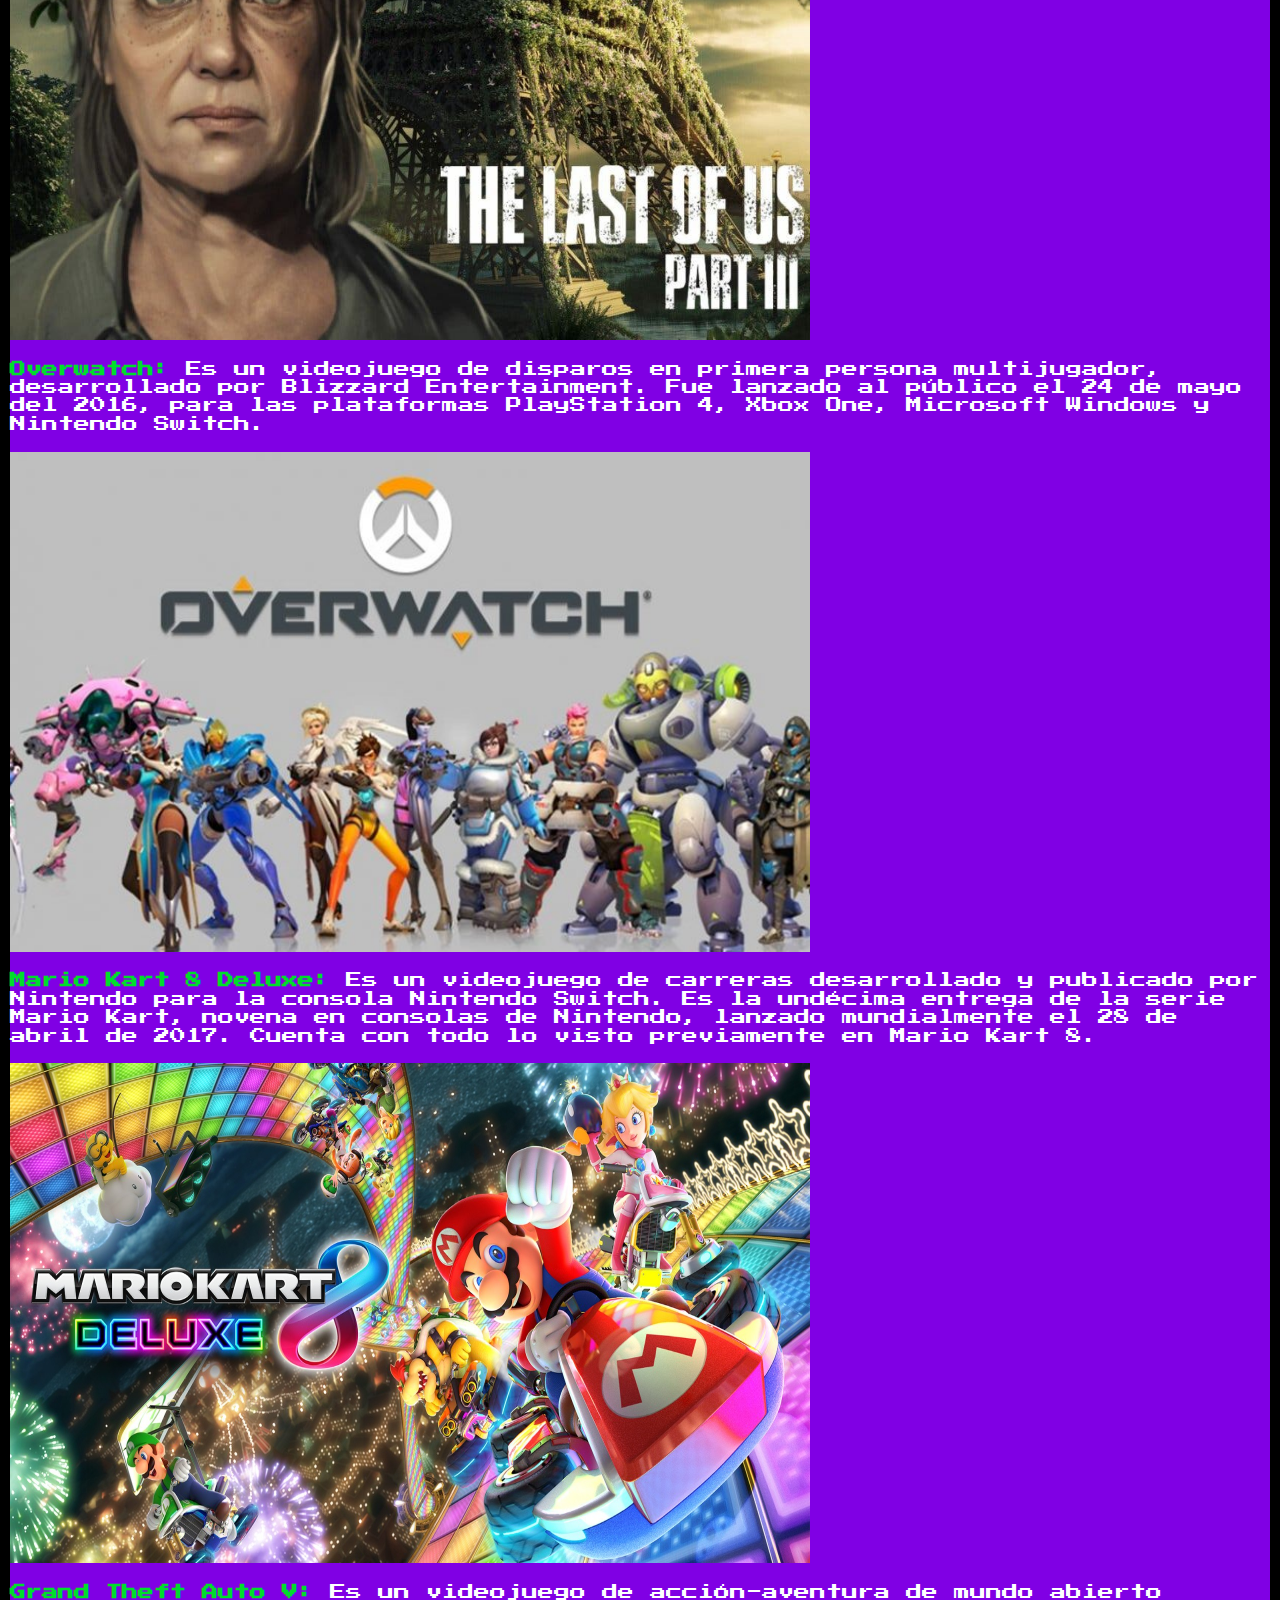
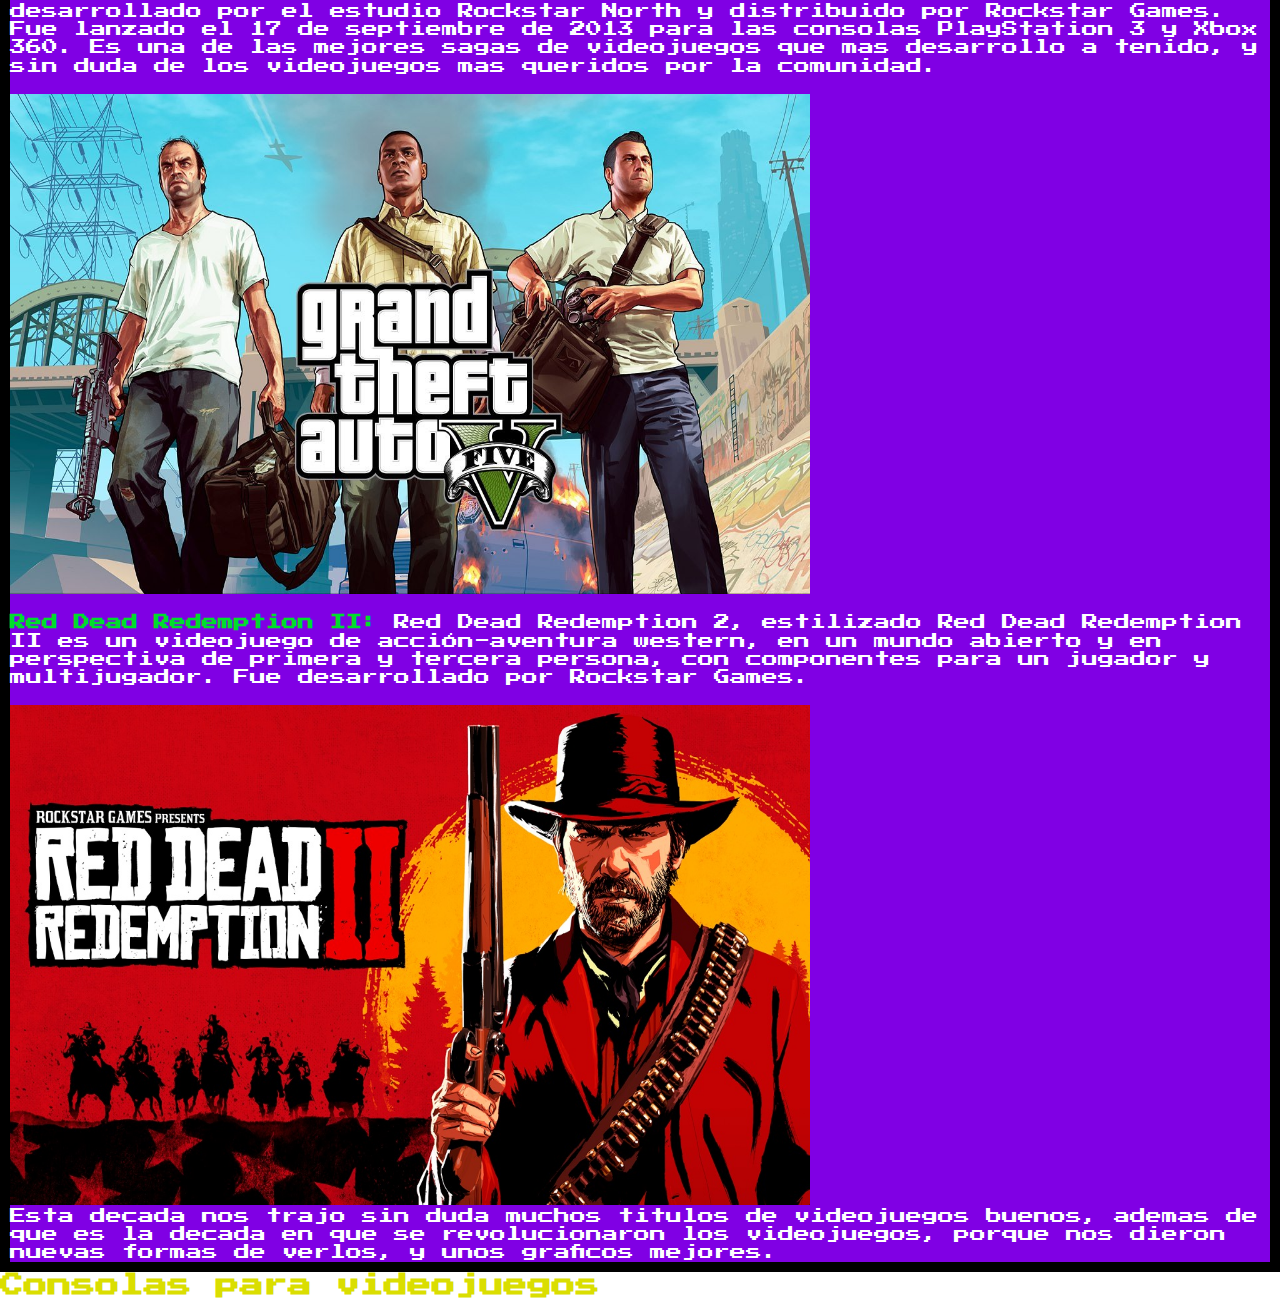
==== commit 2964af9f: "Styles" ====
--- a/index.html
+++ b/index.html
@@ -2,36 +2,39 @@
 <html lang="">
 <head>
 	<meta charset="utf-8">
+	<link rel="stylesheet" type="text/css" href="estilos.css">
+	<link rel="stylesheet" type="text/css" href="normalize.css">
+	<link rel="preconnect" href="https://fonts.googleapis.com">
+	<link rel="preconnect" href="https://fonts.gstatic.com" crossorigin>
+	<link href="https://fonts.googleapis.com/css2?family=Press+Start+2P&display=swap" rel="stylesheet">
 	<title>Los Videojuegos</title>
 </head>
 <body>
 	<header>
 		<nav>
-			<ul>
-				<li><a href="index.html">Inicio</a></li>
-				<li><a href="contacto.html">Contacto</a></li>
+			<ul class="nav__ul">
+				<li class="inicio"><a href="index.html">Inicio</a></li>
+					<li class="contact"><a href="contacto.html">Contacto</a></li>
 			</ul>
 		</nav>
 	</header>
-
-	<div>
-		<h1>VideoJuegos</h1>
-
-		<p>
-			En este sitio web estaremos analizando varios temas sobre videojuegos, estaremos viendo como: ¿Que son?, tipos de videojuegos, los videojuegos mas populares, entre otros temas. Si tienes algun VideoJuego favorito puedes comentarlo hasta abajo en la sección de comentarios y ver si alguien mas tiene tus mismos gustos.
-		</p>
+	
+	<div class="div__h1">
+	<h1>VideoJuegos</h1>
 	</div>
 
-	<div>
-		<h3>Indice</h3>
-		<ul>
+
+	<div class="div__h3-indice">
+		<h3 class="h3__indice">Indice</h3>
+		<ul class="indice__ul">
 			<li><a href="#queson">¿Que son?</a></li>
 			<li><a href="#tiposdv">Tipos de Videojuegos</a></li>
-			<li><a href="#juegosmp">Videouegos mas populares</a></li>
+			<li><a href="#juegosmp">Videojuegos mas populares</a></li>
+			<li><a href="#consolas">Consolas para Videojuegos</a></li>
 		</ul>
 	</div>
 
-	<div>
+	<div class="div__h2-queson">
 		<h2 id="queson">¿Que son los videojuegos?</h2>
 		<p>
 			Un videojuego es una aplicación interactiva orientada al entretenimiento que, a través de ciertos mandos o controles, permite simular experiencias en la pantalla de un televisor, una computadora u otro dispositivo electrónico.
@@ -43,10 +46,10 @@
 		<img src="Imagenes/juegos1.png" height="500px" width="800px">
 	</div>
 
-	<div>
+	<div class="div__h2-tiposdv">
 		<h2 id="tiposdv">Tipos de videojuegos</h2>
 		<p>
-			Existen muchos tipos de Videojuegos y a continuación veremos los mas populares:
+			Existen muchos tipos de Videojuegos y a continuación veremos los mas populares:<br><br>
 		</p>
 		<ul>
 			<li><b>Acción:</b> Se ha popuralizado por sus tematicas que son de lucha y peleas. Basados en ejercicios de repetición (por ejemplo, pulsar un botón para que el personaje ejecute una acción).</li>
@@ -69,7 +72,7 @@
 		</ul>
 	</div>
 
-	<div>
+	<div class="div__h2-juegosmp">
 		<h2 id="juegosmp">Videojuegos mas populares</h2>
 		<p>A continuación ordenaremos algunos de los videojuegos mas populares por cada epoca:</p>
 		<h3>Año 1990-2000:</h3>
@@ -123,6 +126,10 @@
 		</ul>
 		<p>Esta decada nos trajo sin duda muchos titulos de videojuegos buenos, ademas de que es la decada en que se revolucionaron los videojuegos, porque nos dieron nuevas formas de verlos, y unos graficos mejores.</p>
 	</div>
+
+	<div>
+		<h2 id="consolas">Consolas para videojuegos</h2>
+	</div>
 	
 </body>
 </html>--- a/estilos.css
+++ b/estilos.css
@@ -0,0 +1,107 @@
+*	{
+	font-family: 'Press Start 2P', cursive;
+}
+
+/*Nav style*/
+
+header  {
+	background-color: #00DFA5;
+	border: 10px solid #747474;
+	font-size: 20px;
+}
+
+/*Nav options*/
+
+.nav__ul	{
+	display: inline-block;
+	padding: 10px;
+}
+
+/*Inicio*/
+.inicio	{
+	display: inline-block;
+}
+
+.inicio a  {
+	text-decoration: none;
+	color: #EEEEEE;
+}
+
+/*contact*/
+.contact  {
+	display: inline-block;
+}
+
+.contact a {
+	text-decoration: none;
+	color: #EEEEEE;
+}
+
+/*Title H1 style*/
+
+.div__h1	{
+	background-color: #008AC6;
+	border: 10px solid black;
+	font-size: 2em;
+	height: 100vh;
+}
+
+h1	{
+	color: #E7E7E7;
+	text-align: center;
+	padding-top: 230px;
+}
+
+/*Indice Style*/
+
+.div__h3-indice	{
+	background-color: grey;
+	border: 10px solid black;
+}
+
+.h3__indice	{
+	color: red;
+}
+
+.indice__ul li a{
+	text-decoration: none;
+	color: white;
+}
+
+/*Que son Style*/
+
+.div__h2-queson	{
+	background-color: #8000E4;
+	border: 10px solid black;
+
+}
+
+h2  {
+	color: #DADE00;
+}
+
+p  {
+	color: white;
+}
+
+li b  {
+	color: #00DE2C;
+}
+
+li  {
+	color: white;
+}
+
+/*Tipos de videojuegos Style*/
+
+.div__h2-tiposdv	{
+	background-color: #8000E4;
+	border: 10px solid black;
+}
+
+/*Juegos mas populares Style*/
+
+.div__h2-juegosmp	{
+	background-color: #8000E4;
+	border: 10px solid black;
+}